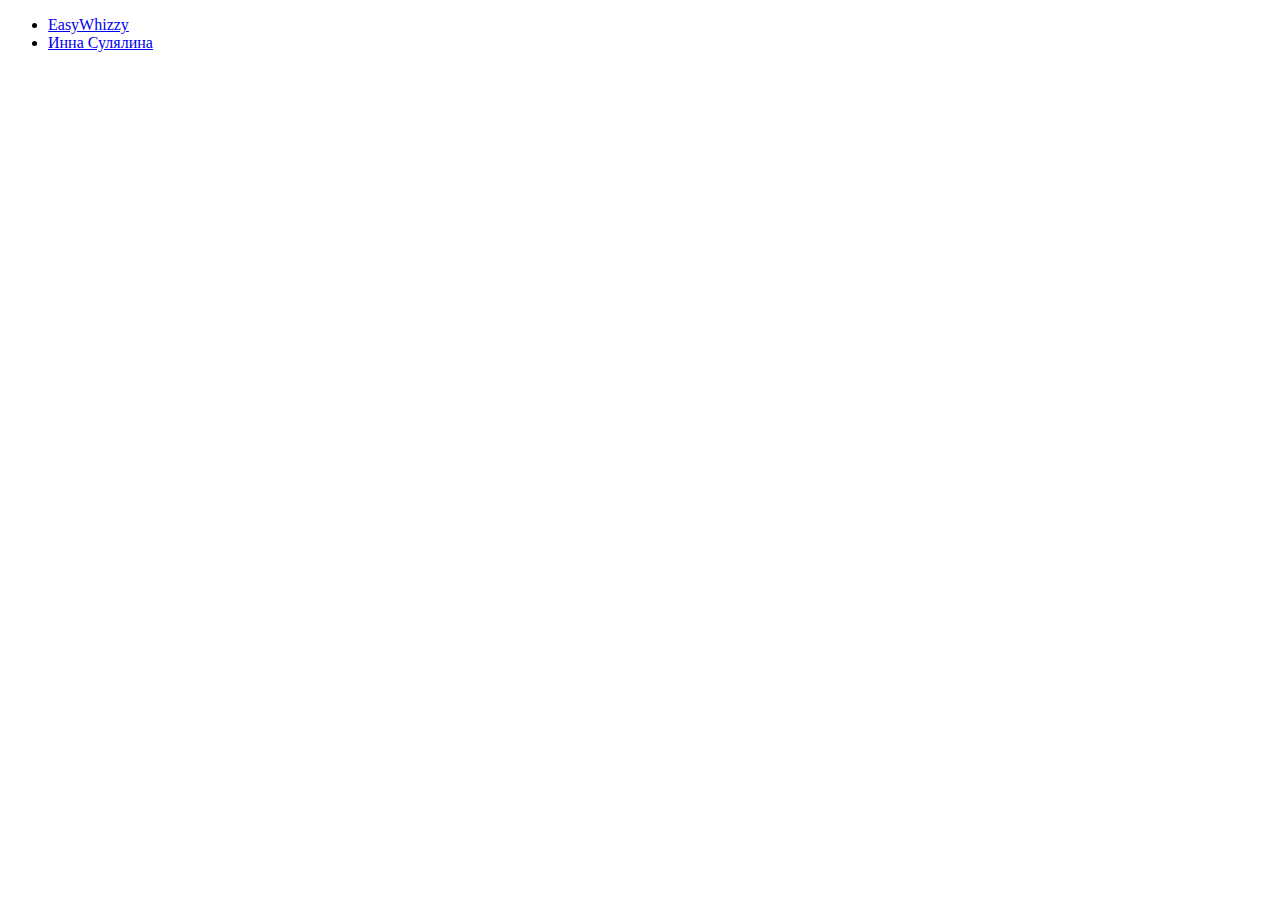
==== 2/index.html @ 41aad980 "Add files via upload" ====
<!doctype html>
<html lang="en">
<head>
    <meta charset="UTF-8">
    <meta name="viewport"
          content="width=device-width, user-scalable=no, initial-scale=1.0, maximum-scale=1.0, minimum-scale=1.0">
    <meta http-equiv="X-UA-Compatible" content="ie=edge">
    <title>Сайты на заказ</title>
</head>
<body>
<ul>
    <li><a href="1/index.html">EasyWhizzy</a></li>
    <li><a href="2/index.html">Инна Сулялина</a></li>
</ul>
</body>
</html>
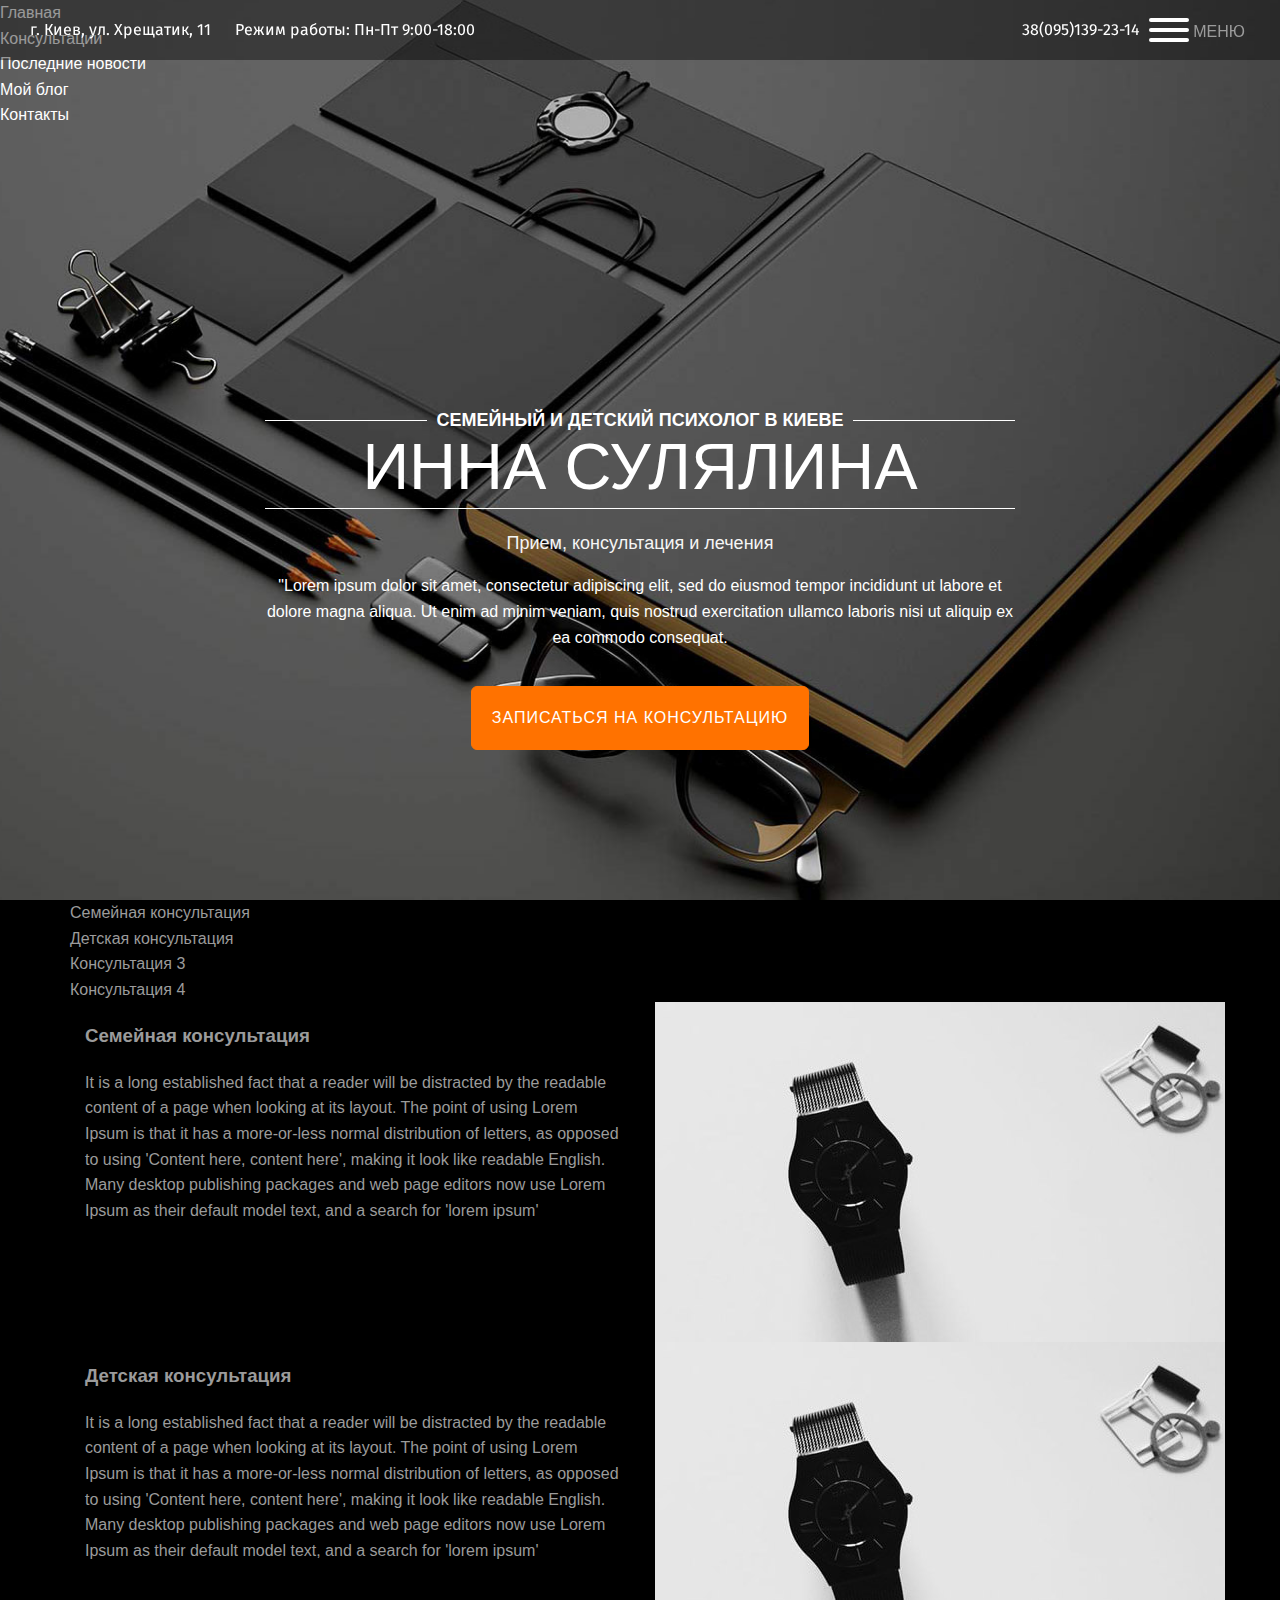
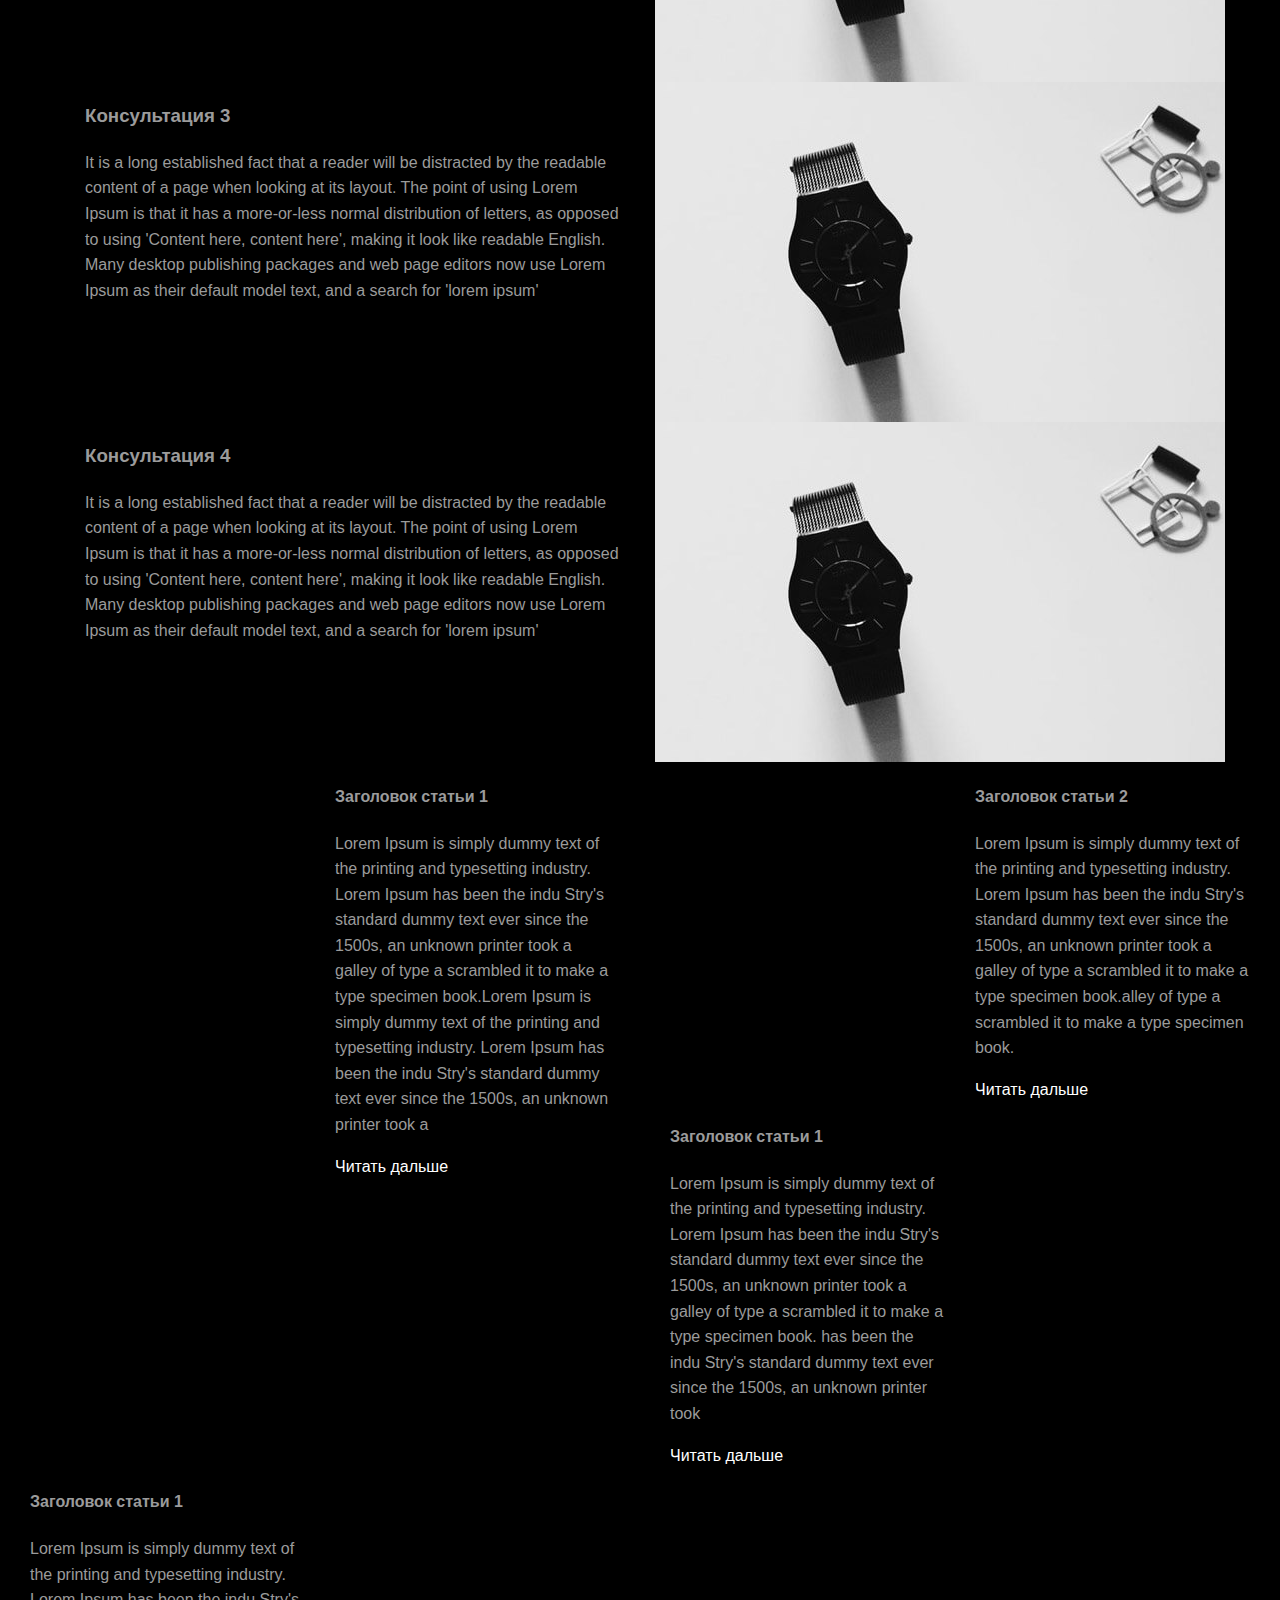
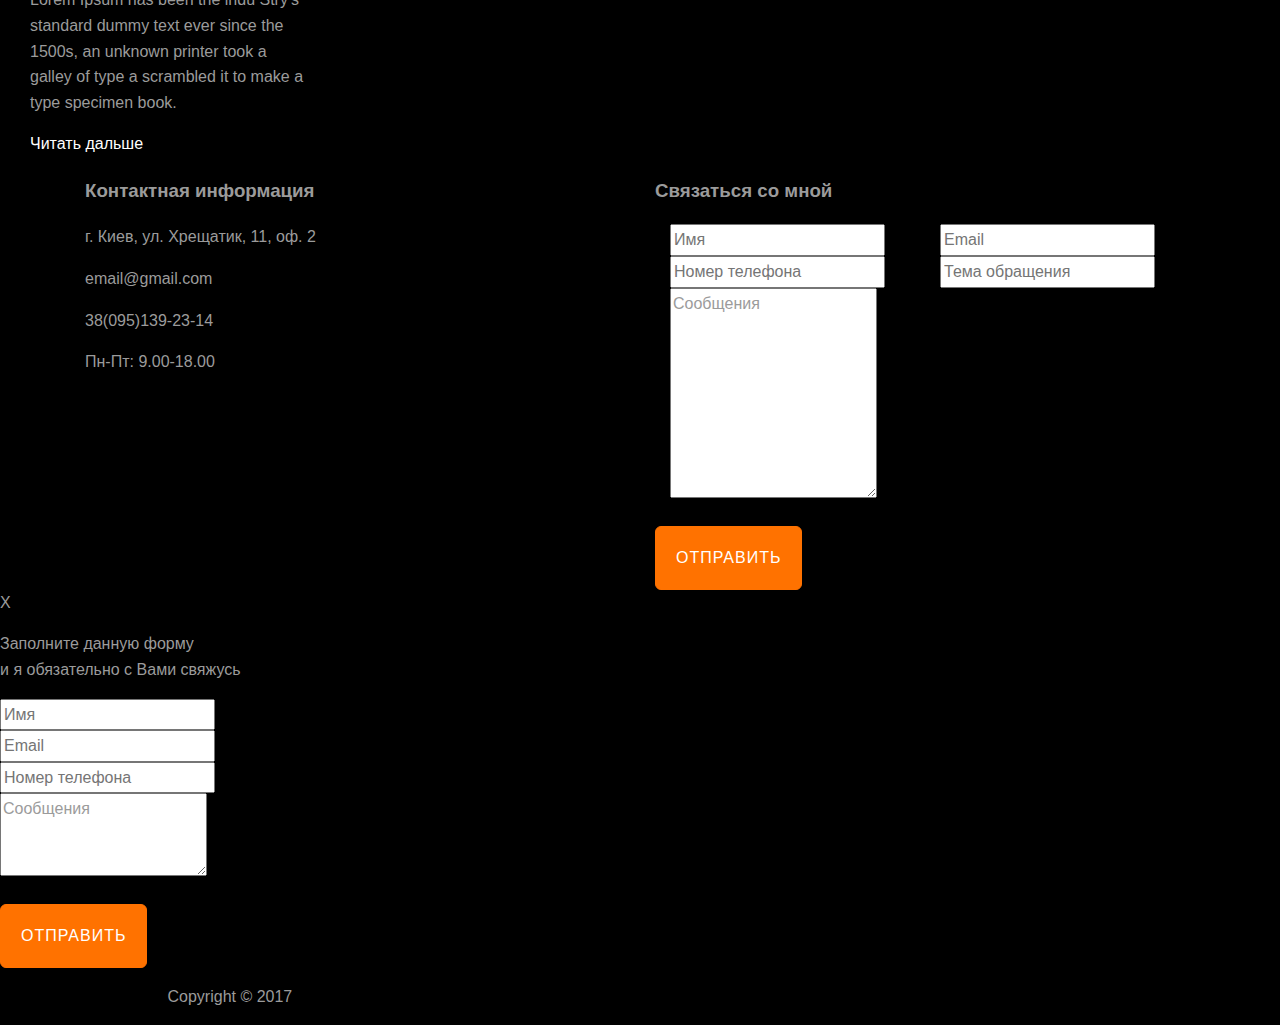
==== commit 8d3848d6: "Add files via upload" ====
--- a/2/index.html
+++ b/2/index.html
@@ -1,16 +1,354 @@
-<!doctype html>
-<html lang="en">
-<head>
-    <meta charset="UTF-8">
-    <meta name="viewport"
-          content="width=device-width, user-scalable=no, initial-scale=1.0, maximum-scale=1.0, minimum-scale=1.0">
-    <meta http-equiv="X-UA-Compatible" content="ie=edge">
-    <title>Сайты на заказ</title>
-</head>
-<body>
-<ul>
-    <li><a href="1/index.html">EasyWhizzy</a></li>
-    <li><a href="2/index.html">Инна Сулялина</a></li>
-</ul>
-</body>
+<!DOCTYPE html>
+<html class="no-js" lang="ru">
+
+<head>
+
+	<meta charset="utf-8">
+
+	<title>Заголовок</title>
+	<meta name="description" content="">
+
+	<meta http-equiv="X-UA-Compatible" content="IE=edge">
+	<meta name="viewport" content="width=device-width, initial-scale=1, maximum-scale=1">
+
+	<meta property="og:image" content="path/to/image.jpg">
+
+	<link rel="shortcut icon" href="img/favicon/favicon.ico" type="image/x-icon">
+	<link rel="apple-touch-icon" href="img/favicon/apple-touch-icon.png">
+	<link rel="apple-touch-icon" sizes="72x72" href="img/favicon/apple-touch-icon-72x72.png">
+	<link rel="apple-touch-icon" sizes="114x114" href="img/favicon/apple-touch-icon-114x114.png">
+
+	<!-- Bootstrap v3.3.4 Grid Styles -->
+	<style>html{font-family:sans-serif;-ms-text-size-adjust:100%;-webkit-text-size-adjust:100%}body{margin:0}article,aside,details,figcaption,figure,footer,header,hgroup,main,menu,nav,section,summary{display:block}audio,canvas,progress,video{display:inline-block;vertical-align:baseline}audio:not([controls]){display:none;height:0}[hidden],template{display:none}a{background-color:transparent}a:active,a:hover{outline:0}abbr[title]{border-bottom:1px dotted}b,strong{font-weight:bold}dfn{font-style:italic}h1{font-size:2em;margin:0.67em 0}mark{background:#ff0;color:#000}small{font-size:80%}sub,sup{font-size:75%;line-height:0;position:relative;vertical-align:baseline}sup{top:-0.5em}sub{bottom:-0.25em}img{border:0}svg:not(:root){overflow:hidden}figure{margin:1em 40px}hr{-moz-box-sizing:content-box;-webkit-box-sizing:content-box;box-sizing:content-box;height:0}pre{overflow:auto}code,kbd,pre,samp{font-family:monospace, monospace;font-size:1em}button,input,optgroup,select,textarea{color:inherit;font:inherit;margin:0}button{overflow:visible}button,select{text-transform:none}button,html input[type="button"],input[type="reset"],input[type="submit"]{-webkit-appearance:button;cursor:pointer}button[disabled],html input[disabled]{cursor:default}button::-moz-focus-inner,input::-moz-focus-inner{border:0;padding:0}input{line-height:normal}input[type="checkbox"],input[type="radio"]{-webkit-box-sizing:border-box;-moz-box-sizing:border-box;box-sizing:border-box;padding:0}input[type="number"]::-webkit-inner-spin-button,input[type="number"]::-webkit-outer-spin-button{height:auto}input[type="search"]{-webkit-appearance:textfield;-moz-box-sizing:content-box;-webkit-box-sizing:content-box;box-sizing:content-box}input[type="search"]::-webkit-search-cancel-button,input[type="search"]::-webkit-search-decoration{-webkit-appearance:none}fieldset{border:1px solid #c0c0c0;margin:0 2px;padding:0.35em 0.625em 0.75em}legend{border:0;padding:0}textarea{overflow:auto}optgroup{font-weight:bold}table{border-collapse:collapse;border-spacing:0}td,th{padding:0}*{-webkit-box-sizing:border-box;-moz-box-sizing:border-box;box-sizing:border-box}*:before,*:after{-webkit-box-sizing:border-box;-moz-box-sizing:border-box;box-sizing:border-box}html{font-size:10px;-webkit-tap-highlight-color:rgba(0,0,0,0)}body{font-family:"Helvetica Neue",Helvetica,Arial,sans-serif;font-size:14px;line-height:1.42857143;color:#333;background-color:#000}input,button,select,textarea{font-family:inherit;font-size:inherit;line-height:inherit}a{color:#337ab7;text-decoration:none}a:hover,a:focus{color:#23527c;text-decoration:underline}a:focus{outline:thin dotted;outline:5px auto -webkit-focus-ring-color;outline-offset:-2px}figure{margin:0}img{vertical-align:middle}.img-responsive{display:block;max-width:100%;height:auto}.img-rounded{border-radius:6px}.img-thumbnail{padding:4px;line-height:1.42857143;background-color:#fff;border:1px solid #ddd;border-radius:4px;-webkit-transition:all .2s ease-in-out;-o-transition:all .2s ease-in-out;transition:all .2s ease-in-out;display:inline-block;max-width:100%;height:auto}.img-circle{border-radius:50%}hr{margin-top:20px;margin-bottom:20px;border:0;border-top:1px solid #eee}.sr-only{position:absolute;width:1px;height:1px;margin:-1px;padding:0;overflow:hidden;clip:rect(0, 0, 0, 0);border:0}.sr-only-focusable:active,.sr-only-focusable:focus{position:static;width:auto;height:auto;margin:0;overflow:visible;clip:auto}[role="button"]{cursor:pointer}.container{margin-right:auto;margin-left:auto;padding-left:15px;padding-right:15px}@media (min-width:768px){.container{width:750px}}@media (min-width:992px){.container{width:970px}}@media (min-width:1200px){.container{width:1170px}}.container-fluid{margin-right:auto;margin-left:auto;padding-left:15px;padding-right:15px}.row{margin-left:-15px;margin-right:-15px}.col-xs-1, .col-sm-1, .col-md-1, .col-lg-1, .col-xs-2, .col-sm-2, .col-md-2, .col-lg-2, .col-xs-3, .col-sm-3, .col-md-3, .col-lg-3, .col-xs-4, .col-sm-4, .col-md-4, .col-lg-4, .col-xs-5, .col-sm-5, .col-md-5, .col-lg-5, .col-xs-6, .col-sm-6, .col-md-6, .col-lg-6, .col-xs-7, .col-sm-7, .col-md-7, .col-lg-7, .col-xs-8, .col-sm-8, .col-md-8, .col-lg-8, .col-xs-9, .col-sm-9, .col-md-9, .col-lg-9, .col-xs-10, .col-sm-10, .col-md-10, .col-lg-10, .col-xs-11, .col-sm-11, .col-md-11, .col-lg-11, .col-xs-12, .col-sm-12, .col-md-12, .col-lg-12{position:relative;min-height:1px;padding-left:15px;padding-right:15px}.col-xs-1, .col-xs-2, .col-xs-3, .col-xs-4, .col-xs-5, .col-xs-6, .col-xs-7, .col-xs-8, .col-xs-9, .col-xs-10, .col-xs-11, .col-xs-12{float:left}.col-xs-12{width:100%}.col-xs-11{width:91.66666667%}.col-xs-10{width:83.33333333%}.col-xs-9{width:75%}.col-xs-8{width:66.66666667%}.col-xs-7{width:58.33333333%}.col-xs-6{width:50%}.col-xs-5{width:41.66666667%}.col-xs-4{width:33.33333333%}.col-xs-3{width:25%}.col-xs-2{width:16.66666667%}.col-xs-1{width:8.33333333%}.col-xs-pull-12{right:100%}.col-xs-pull-11{right:91.66666667%}.col-xs-pull-10{right:83.33333333%}.col-xs-pull-9{right:75%}.col-xs-pull-8{right:66.66666667%}.col-xs-pull-7{right:58.33333333%}.col-xs-pull-6{right:50%}.col-xs-pull-5{right:41.66666667%}.col-xs-pull-4{right:33.33333333%}.col-xs-pull-3{right:25%}.col-xs-pull-2{right:16.66666667%}.col-xs-pull-1{right:8.33333333%}.col-xs-pull-0{right:auto}.col-xs-push-12{left:100%}.col-xs-push-11{left:91.66666667%}.col-xs-push-10{left:83.33333333%}.col-xs-push-9{left:75%}.col-xs-push-8{left:66.66666667%}.col-xs-push-7{left:58.33333333%}.col-xs-push-6{left:50%}.col-xs-push-5{left:41.66666667%}.col-xs-push-4{left:33.33333333%}.col-xs-push-3{left:25%}.col-xs-push-2{left:16.66666667%}.col-xs-push-1{left:8.33333333%}.col-xs-push-0{left:auto}.col-xs-offset-12{margin-left:100%}.col-xs-offset-11{margin-left:91.66666667%}.col-xs-offset-10{margin-left:83.33333333%}.col-xs-offset-9{margin-left:75%}.col-xs-offset-8{margin-left:66.66666667%}.col-xs-offset-7{margin-left:58.33333333%}.col-xs-offset-6{margin-left:50%}.col-xs-offset-5{margin-left:41.66666667%}.col-xs-offset-4{margin-left:33.33333333%}.col-xs-offset-3{margin-left:25%}.col-xs-offset-2{margin-left:16.66666667%}.col-xs-offset-1{margin-left:8.33333333%}.col-xs-offset-0{margin-left:0}@media (min-width:768px){.col-sm-1, .col-sm-2, .col-sm-3, .col-sm-4, .col-sm-5, .col-sm-6, .col-sm-7, .col-sm-8, .col-sm-9, .col-sm-10, .col-sm-11, .col-sm-12{float:left}.col-sm-12{width:100%}.col-sm-11{width:91.66666667%}.col-sm-10{width:83.33333333%}.col-sm-9{width:75%}.col-sm-8{width:66.66666667%}.col-sm-7{width:58.33333333%}.col-sm-6{width:50%}.col-sm-5{width:41.66666667%}.col-sm-4{width:33.33333333%}.col-sm-3{width:25%}.col-sm-2{width:16.66666667%}.col-sm-1{width:8.33333333%}.col-sm-pull-12{right:100%}.col-sm-pull-11{right:91.66666667%}.col-sm-pull-10{right:83.33333333%}.col-sm-pull-9{right:75%}.col-sm-pull-8{right:66.66666667%}.col-sm-pull-7{right:58.33333333%}.col-sm-pull-6{right:50%}.col-sm-pull-5{right:41.66666667%}.col-sm-pull-4{right:33.33333333%}.col-sm-pull-3{right:25%}.col-sm-pull-2{right:16.66666667%}.col-sm-pull-1{right:8.33333333%}.col-sm-pull-0{right:auto}.col-sm-push-12{left:100%}.col-sm-push-11{left:91.66666667%}.col-sm-push-10{left:83.33333333%}.col-sm-push-9{left:75%}.col-sm-push-8{left:66.66666667%}.col-sm-push-7{left:58.33333333%}.col-sm-push-6{left:50%}.col-sm-push-5{left:41.66666667%}.col-sm-push-4{left:33.33333333%}.col-sm-push-3{left:25%}.col-sm-push-2{left:16.66666667%}.col-sm-push-1{left:8.33333333%}.col-sm-push-0{left:auto}.col-sm-offset-12{margin-left:100%}.col-sm-offset-11{margin-left:91.66666667%}.col-sm-offset-10{margin-left:83.33333333%}.col-sm-offset-9{margin-left:75%}.col-sm-offset-8{margin-left:66.66666667%}.col-sm-offset-7{margin-left:58.33333333%}.col-sm-offset-6{margin-left:50%}.col-sm-offset-5{margin-left:41.66666667%}.col-sm-offset-4{margin-left:33.33333333%}.col-sm-offset-3{margin-left:25%}.col-sm-offset-2{margin-left:16.66666667%}.col-sm-offset-1{margin-left:8.33333333%}.col-sm-offset-0{margin-left:0}}@media (min-width:992px){.col-md-1, .col-md-2, .col-md-3, .col-md-4, .col-md-5, .col-md-6, .col-md-7, .col-md-8, .col-md-9, .col-md-10, .col-md-11, .col-md-12{float:left}.col-md-12{width:100%}.col-md-11{width:91.66666667%}.col-md-10{width:83.33333333%}.col-md-9{width:75%}.col-md-8{width:66.66666667%}.col-md-7{width:58.33333333%}.col-md-6{width:50%}.col-md-5{width:41.66666667%}.col-md-4{width:33.33333333%}.col-md-3{width:25%}.col-md-2{width:16.66666667%}.col-md-1{width:8.33333333%}.col-md-pull-12{right:100%}.col-md-pull-11{right:91.66666667%}.col-md-pull-10{right:83.33333333%}.col-md-pull-9{right:75%}.col-md-pull-8{right:66.66666667%}.col-md-pull-7{right:58.33333333%}.col-md-pull-6{right:50%}.col-md-pull-5{right:41.66666667%}.col-md-pull-4{right:33.33333333%}.col-md-pull-3{right:25%}.col-md-pull-2{right:16.66666667%}.col-md-pull-1{right:8.33333333%}.col-md-pull-0{right:auto}.col-md-push-12{left:100%}.col-md-push-11{left:91.66666667%}.col-md-push-10{left:83.33333333%}.col-md-push-9{left:75%}.col-md-push-8{left:66.66666667%}.col-md-push-7{left:58.33333333%}.col-md-push-6{left:50%}.col-md-push-5{left:41.66666667%}.col-md-push-4{left:33.33333333%}.col-md-push-3{left:25%}.col-md-push-2{left:16.66666667%}.col-md-push-1{left:8.33333333%}.col-md-push-0{left:auto}.col-md-offset-12{margin-left:100%}.col-md-offset-11{margin-left:91.66666667%}.col-md-offset-10{margin-left:83.33333333%}.col-md-offset-9{margin-left:75%}.col-md-offset-8{margin-left:66.66666667%}.col-md-offset-7{margin-left:58.33333333%}.col-md-offset-6{margin-left:50%}.col-md-offset-5{margin-left:41.66666667%}.col-md-offset-4{margin-left:33.33333333%}.col-md-offset-3{margin-left:25%}.col-md-offset-2{margin-left:16.66666667%}.col-md-offset-1{margin-left:8.33333333%}.col-md-offset-0{margin-left:0}}@media (min-width:1200px){.col-lg-1, .col-lg-2, .col-lg-3, .col-lg-4, .col-lg-5, .col-lg-6, .col-lg-7, .col-lg-8, .col-lg-9, .col-lg-10, .col-lg-11, .col-lg-12{float:left}.col-lg-12{width:100%}.col-lg-11{width:91.66666667%}.col-lg-10{width:83.33333333%}.col-lg-9{width:75%}.col-lg-8{width:66.66666667%}.col-lg-7{width:58.33333333%}.col-lg-6{width:50%}.col-lg-5{width:41.66666667%}.col-lg-4{width:33.33333333%}.col-lg-3{width:25%}.col-lg-2{width:16.66666667%}.col-lg-1{width:8.33333333%}.col-lg-pull-12{right:100%}.col-lg-pull-11{right:91.66666667%}.col-lg-pull-10{right:83.33333333%}.col-lg-pull-9{right:75%}.col-lg-pull-8{right:66.66666667%}.col-lg-pull-7{right:58.33333333%}.col-lg-pull-6{right:50%}.col-lg-pull-5{right:41.66666667%}.col-lg-pull-4{right:33.33333333%}.col-lg-pull-3{right:25%}.col-lg-pull-2{right:16.66666667%}.col-lg-pull-1{right:8.33333333%}.col-lg-pull-0{right:auto}.col-lg-push-12{left:100%}.col-lg-push-11{left:91.66666667%}.col-lg-push-10{left:83.33333333%}.col-lg-push-9{left:75%}.col-lg-push-8{left:66.66666667%}.col-lg-push-7{left:58.33333333%}.col-lg-push-6{left:50%}.col-lg-push-5{left:41.66666667%}.col-lg-push-4{left:33.33333333%}.col-lg-push-3{left:25%}.col-lg-push-2{left:16.66666667%}.col-lg-push-1{left:8.33333333%}.col-lg-push-0{left:auto}.col-lg-offset-12{margin-left:100%}.col-lg-offset-11{margin-left:91.66666667%}.col-lg-offset-10{margin-left:83.33333333%}.col-lg-offset-9{margin-left:75%}.col-lg-offset-8{margin-left:66.66666667%}.col-lg-offset-7{margin-left:58.33333333%}.col-lg-offset-6{margin-left:50%}.col-lg-offset-5{margin-left:41.66666667%}.col-lg-offset-4{margin-left:33.33333333%}.col-lg-offset-3{margin-left:25%}.col-lg-offset-2{margin-left:16.66666667%}.col-lg-offset-1{margin-left:8.33333333%}.col-lg-offset-0{margin-left:0}}.clearfix:before,.clearfix:after,.container:before,.container:after,.container-fluid:before,.container-fluid:after,.row:before,.row:after{content:" ";display:table}.clearfix:after,.container:after,.container-fluid:after,.row:after{clear:both}.center-block{display:block;margin-left:auto;margin-right:auto}.pull-right{float:right !important}.pull-left{float:left !important}.hide{display:none !important}.show{display:block !important}.invisible{visibility:hidden}.text-hide{font:0/0 a;color:transparent;text-shadow:none;background-color:transparent;border:0}.hidden{display:none !important}.affix{position:fixed}@-ms-viewport{width:device-width}.visible-xs,.visible-sm,.visible-md,.visible-lg{display:none !important}.visible-xs-block,.visible-xs-inline,.visible-xs-inline-block,.visible-sm-block,.visible-sm-inline,.visible-sm-inline-block,.visible-md-block,.visible-md-inline,.visible-md-inline-block,.visible-lg-block,.visible-lg-inline,.visible-lg-inline-block{display:none !important}@media (max-width:767px){.visible-xs{display:block !important}table.visible-xs{display:table}tr.visible-xs{display:table-row !important}th.visible-xs,td.visible-xs{display:table-cell !important}}@media (max-width:767px){.visible-xs-block{display:block !important}}@media (max-width:767px){.visible-xs-inline{display:inline !important}}@media (max-width:767px){.visible-xs-inline-block{display:inline-block !important}}@media (min-width:768px) and (max-width:991px){.visible-sm{display:block !important}table.visible-sm{display:table}tr.visible-sm{display:table-row !important}th.visible-sm,td.visible-sm{display:table-cell !important}}@media (min-width:768px) and (max-width:991px){.visible-sm-block{display:block !important}}@media (min-width:768px) and (max-width:991px){.visible-sm-inline{display:inline !important}}@media (min-width:768px) and (max-width:991px){.visible-sm-inline-block{display:inline-block !important}}@media (min-width:992px) and (max-width:1199px){.visible-md{display:block !important}table.visible-md{display:table}tr.visible-md{display:table-row !important}th.visible-md,td.visible-md{display:table-cell !important}}@media (min-width:992px) and (max-width:1199px){.visible-md-block{display:block !important}}@media (min-width:992px) and (max-width:1199px){.visible-md-inline{display:inline !important}}@media (min-width:992px) and (max-width:1199px){.visible-md-inline-block{display:inline-block !important}}@media (min-width:1200px){.visible-lg{display:block !important}table.visible-lg{display:table}tr.visible-lg{display:table-row !important}th.visible-lg,td.visible-lg{display:table-cell !important}}@media (min-width:1200px){.visible-lg-block{display:block !important}}@media (min-width:1200px){.visible-lg-inline{display:inline !important}}@media (min-width:1200px){.visible-lg-inline-block{display:inline-block !important}}@media (max-width:767px){.hidden-xs{display:none !important}}@media (min-width:768px) and (max-width:991px){.hidden-sm{display:none !important}}@media (min-width:992px) and (max-width:1199px){.hidden-md{display:none !important}}@media (min-width:1200px){.hidden-lg{display:none !important}}.visible-print{display:none !important}@media print{.visible-print{display:block !important}table.visible-print{display:table}tr.visible-print{display:table-row !important}th.visible-print,td.visible-print{display:table-cell !important}}.visible-print-block{display:none !important}@media print{.visible-print-block{display:block !important}}.visible-print-inline{display:none !important}@media print{.visible-print-inline{display:inline !important}}.visible-print-inline-block{display:none !important}@media print{.visible-print-inline-block{display:inline-block !important}}@media print{.hidden-print{display:none !important}}</style>
+	
+	<!-- Header CSS (First Sections of Website: paste after release from header.min.css here) -->
+	<style>@font-face {
+		font-family: "FiraSansRegular";
+		src: url("fonts/FiraSansRegular/FiraSansRegular.eot");
+		src: url("fonts/FiraSansRegular/FiraSansRegular.eot?#iefix")format("embedded-opentype"),
+		url("fonts/FiraSansRegular/FiraSansRegular.woff") format("woff"),
+		url("fonts/FiraSansRegular/FiraSansRegular.ttf") format("truetype");
+		font-style: normal;
+		font-weight: normal;
+	}@charset "UTF-8";/*!
+ * Hamburgers
+ * @description Tasty CSS-animated hamburgers
+ * @author Jonathan Suh @jonsuh
+ * @site https://jonsuh.com/hamburgers
+ * @link https://github.com/jonsuh/hamburgers
+ */.button,.main-text .welcome-text .name{text-align:center;text-transform:uppercase}.hamburger{font:inherit;display:inline-block;overflow:visible;margin:0;padding:15px;cursor:pointer;-webkit-transition-timing-function:linear;transition-timing-function:linear;-webkit-transition-duration:.15s;transition-duration:.15s;-webkit-transition-property:opacity,-webkit-filter,opacity,filter;transition-property:opacity,filter;text-transform:none;color:inherit;border:0;background-color:transparent}.hamburger--emphatic,.hamburger--emphatic-r{overflow:hidden}.hamburger:hover{opacity:.7}.hamburger-box{position:relative;display:inline-block;width:40px;height:24px}.hamburger-inner{top:50%;display:block;margin-top:-2px}.hamburger-inner,.hamburger-inner:after,.hamburger-inner:before{position:absolute;width:40px;height:4px;-webkit-transition-timing-function:ease;transition-timing-function:ease;-webkit-transition-duration:.15s;transition-duration:.15s;-webkit-transition-property:-webkit-transform;transition-property:transform;-webkit-border-radius:4px;border-radius:4px}body,header,section{position:relative}.hamburger-inner:after,.hamburger-inner:before{display:block;content:""}.hamburger-inner:before{top:-10px}.hamburger-inner:after{bottom:-10px}.hamburger--3dx .hamburger-box{-webkit-perspective:80px;perspective:80px}.hamburger--3dx .hamburger-inner{-webkit-transition:-webkit-transform .15s cubic-bezier(.645,.045,.355,1),background-color 0s cubic-bezier(.645,.045,.355,1) .1s;transition:transform .15s cubic-bezier(.645,.045,.355,1),background-color 0s cubic-bezier(.645,.045,.355,1) .1s}.hamburger--3dx .hamburger-inner:after,.hamburger--3dx .hamburger-inner:before{-webkit-transition:-webkit-transform 0s cubic-bezier(.645,.045,.355,1) .1s;transition:transform 0s cubic-bezier(.645,.045,.355,1) .1s}.hamburger--3dx.is-active .hamburger-inner{-webkit-transform:rotateY(180deg);transform:rotateY(180deg);background-color:transparent}.hamburger--3dx.is-active .hamburger-inner:before{-webkit-transform:translate3d(0,10px,0) rotate(45deg);transform:translate3d(0,10px,0) rotate(45deg)}.hamburger--3dx.is-active .hamburger-inner:after{-webkit-transform:translate3d(0,-10px,0) rotate(-45deg);transform:translate3d(0,-10px,0) rotate(-45deg)}.hamburger--3dx-r .hamburger-box{-webkit-perspective:80px;perspective:80px}.hamburger--3dx-r .hamburger-inner{-webkit-transition:-webkit-transform .15s cubic-bezier(.645,.045,.355,1),background-color 0s cubic-bezier(.645,.045,.355,1) .1s;transition:transform .15s cubic-bezier(.645,.045,.355,1),background-color 0s cubic-bezier(.645,.045,.355,1) .1s}.hamburger--3dx-r .hamburger-inner:after,.hamburger--3dx-r .hamburger-inner:before{-webkit-transition:-webkit-transform 0s cubic-bezier(.645,.045,.355,1) .1s;transition:transform 0s cubic-bezier(.645,.045,.355,1) .1s}.hamburger--3dx-r.is-active .hamburger-inner{-webkit-transform:rotateY(-180deg);transform:rotateY(-180deg);background-color:transparent}.hamburger--3dx-r.is-active .hamburger-inner:before{-webkit-transform:translate3d(0,10px,0) rotate(45deg);transform:translate3d(0,10px,0) rotate(45deg)}.hamburger--3dx-r.is-active .hamburger-inner:after{-webkit-transform:translate3d(0,-10px,0) rotate(-45deg);transform:translate3d(0,-10px,0) rotate(-45deg)}.hamburger--3dy .hamburger-box{-webkit-perspective:80px;perspective:80px}.hamburger--3dy .hamburger-inner{-webkit-transition:-webkit-transform .15s cubic-bezier(.645,.045,.355,1),background-color 0s cubic-bezier(.645,.045,.355,1) .1s;transition:transform .15s cubic-bezier(.645,.045,.355,1),background-color 0s cubic-bezier(.645,.045,.355,1) .1s}.hamburger--3dy .hamburger-inner:after,.hamburger--3dy .hamburger-inner:before{-webkit-transition:-webkit-transform 0s cubic-bezier(.645,.045,.355,1) .1s;transition:transform 0s cubic-bezier(.645,.045,.355,1) .1s}.hamburger--3dy.is-active .hamburger-inner{-webkit-transform:rotateX(-180deg);transform:rotateX(-180deg);background-color:transparent}.hamburger--3dy.is-active .hamburger-inner:before{-webkit-transform:translate3d(0,10px,0) rotate(45deg);transform:translate3d(0,10px,0) rotate(45deg)}.hamburger--3dy.is-active .hamburger-inner:after{-webkit-transform:translate3d(0,-10px,0) rotate(-45deg);transform:translate3d(0,-10px,0) rotate(-45deg)}.hamburger--3dy-r .hamburger-box{-webkit-perspective:80px;perspective:80px}.hamburger--3dy-r .hamburger-inner{-webkit-transition:-webkit-transform .15s cubic-bezier(.645,.045,.355,1),background-color 0s cubic-bezier(.645,.045,.355,1) .1s;transition:transform .15s cubic-bezier(.645,.045,.355,1),background-color 0s cubic-bezier(.645,.045,.355,1) .1s}.hamburger--3dy-r .hamburger-inner:after,.hamburger--3dy-r .hamburger-inner:before{-webkit-transition:-webkit-transform 0s cubic-bezier(.645,.045,.355,1) .1s;transition:transform 0s cubic-bezier(.645,.045,.355,1) .1s}.hamburger--3dy-r.is-active .hamburger-inner{-webkit-transform:rotateX(180deg);transform:rotateX(180deg);background-color:transparent}.hamburger--3dy-r.is-active .hamburger-inner:before{-webkit-transform:translate3d(0,10px,0) rotate(45deg);transform:translate3d(0,10px,0) rotate(45deg)}.hamburger--3dy-r.is-active .hamburger-inner:after{-webkit-transform:translate3d(0,-10px,0) rotate(-45deg);transform:translate3d(0,-10px,0) rotate(-45deg)}.hamburger--arrow.is-active .hamburger-inner:before{-webkit-transform:translate3d(-8px,0,0) rotate(-45deg) scaleX(.7);transform:translate3d(-8px,0,0) rotate(-45deg) scaleX(.7)}.hamburger--arrow.is-active .hamburger-inner:after{-webkit-transform:translate3d(-8px,0,0) rotate(45deg) scaleX(.7);transform:translate3d(-8px,0,0) rotate(45deg) scaleX(.7)}.hamburger--arrow-r.is-active .hamburger-inner:before{-webkit-transform:translate3d(8px,0,0) rotate(45deg) scaleX(.7);transform:translate3d(8px,0,0) rotate(45deg) scaleX(.7)}.hamburger--arrow-r.is-active .hamburger-inner:after{-webkit-transform:translate3d(8px,0,0) rotate(-45deg) scaleX(.7);transform:translate3d(8px,0,0) rotate(-45deg) scaleX(.7)}.hamburger--arrowalt .hamburger-inner:before{-webkit-transition:top .1s ease .1s,-webkit-transform .1s cubic-bezier(.165,.84,.44,1);transition:top .1s ease .1s,transform .1s cubic-bezier(.165,.84,.44,1)}.hamburger--arrowalt .hamburger-inner:after{-webkit-transition:bottom .1s ease .1s,-webkit-transform .1s cubic-bezier(.165,.84,.44,1);transition:bottom .1s ease .1s,transform .1s cubic-bezier(.165,.84,.44,1)}.hamburger--arrowalt.is-active .hamburger-inner:before{top:0;-webkit-transition:top .1s ease,-webkit-transform .1s cubic-bezier(.895,.03,.685,.22) .1s;transition:top .1s ease,transform .1s cubic-bezier(.895,.03,.685,.22) .1s;-webkit-transform:translate3d(-8px,-10px,0) rotate(-45deg) scaleX(.7);transform:translate3d(-8px,-10px,0) rotate(-45deg) scaleX(.7)}.hamburger--arrowalt.is-active .hamburger-inner:after{bottom:0;-webkit-transition:bottom .1s ease,-webkit-transform .1s cubic-bezier(.895,.03,.685,.22) .1s;transition:bottom .1s ease,transform .1s cubic-bezier(.895,.03,.685,.22) .1s;-webkit-transform:translate3d(-8px,10px,0) rotate(45deg) scaleX(.7);transform:translate3d(-8px,10px,0) rotate(45deg) scaleX(.7)}.hamburger--arrowalt-r .hamburger-inner:before{-webkit-transition:top .1s ease .1s,-webkit-transform .1s cubic-bezier(.165,.84,.44,1);transition:top .1s ease .1s,transform .1s cubic-bezier(.165,.84,.44,1)}.hamburger--arrowalt-r .hamburger-inner:after{-webkit-transition:bottom .1s ease .1s,-webkit-transform .1s cubic-bezier(.165,.84,.44,1);transition:bottom .1s ease .1s,transform .1s cubic-bezier(.165,.84,.44,1)}.hamburger--arrowalt-r.is-active .hamburger-inner:before{top:0;-webkit-transition:top .1s ease,-webkit-transform .1s cubic-bezier(.895,.03,.685,.22) .1s;transition:top .1s ease,transform .1s cubic-bezier(.895,.03,.685,.22) .1s;-webkit-transform:translate3d(8px,-10px,0) rotate(45deg) scaleX(.7);transform:translate3d(8px,-10px,0) rotate(45deg) scaleX(.7)}.hamburger--arrowalt-r.is-active .hamburger-inner:after{bottom:0;-webkit-transition:bottom .1s ease,-webkit-transform .1s cubic-bezier(.895,.03,.685,.22) .1s;transition:bottom .1s ease,transform .1s cubic-bezier(.895,.03,.685,.22) .1s;-webkit-transform:translate3d(8px,10px,0) rotate(-45deg) scaleX(.7);transform:translate3d(8px,10px,0) rotate(-45deg) scaleX(.7)}.hamburger--boring .hamburger-inner,.hamburger--boring .hamburger-inner:after,.hamburger--boring .hamburger-inner:before{-webkit-transition-property:none;transition-property:none}.hamburger--boring.is-active .hamburger-inner{-webkit-transform:rotate(45deg);-ms-transform:rotate(45deg);transform:rotate(45deg)}.hamburger--boring.is-active .hamburger-inner:before{top:0;opacity:0}.hamburger--boring.is-active .hamburger-inner:after{bottom:0;-webkit-transform:rotate(-90deg);-ms-transform:rotate(-90deg);transform:rotate(-90deg)}.hamburger--collapse .hamburger-inner{top:auto;bottom:0;-webkit-transition-delay:.13s;transition-delay:.13s;-webkit-transition-timing-function:cubic-bezier(.55,.055,.675,.19);transition-timing-function:cubic-bezier(.55,.055,.675,.19);-webkit-transition-duration:.13s;transition-duration:.13s}.hamburger--collapse .hamburger-inner:after{top:-20px;-webkit-transition:top .2s cubic-bezier(.33333,.66667,.66667,1) .2s,opacity .1s linear;transition:top .2s cubic-bezier(.33333,.66667,.66667,1) .2s,opacity .1s linear}.hamburger--collapse .hamburger-inner:before{-webkit-transition:top .12s cubic-bezier(.33333,.66667,.66667,1) .2s,-webkit-transform .13s cubic-bezier(.55,.055,.675,.19);transition:top .12s cubic-bezier(.33333,.66667,.66667,1) .2s,transform .13s cubic-bezier(.55,.055,.675,.19)}.hamburger--collapse.is-active .hamburger-inner{-webkit-transition-delay:.22s;transition-delay:.22s;-webkit-transition-timing-function:cubic-bezier(.215,.61,.355,1);transition-timing-function:cubic-bezier(.215,.61,.355,1);-webkit-transform:translate3d(0,-10px,0) rotate(-45deg);transform:translate3d(0,-10px,0) rotate(-45deg)}.hamburger--collapse.is-active .hamburger-inner:after{top:0;-webkit-transition:top .2s cubic-bezier(.33333,0,.66667,.33333),opacity .1s linear .22s;transition:top .2s cubic-bezier(.33333,0,.66667,.33333),opacity .1s linear .22s;opacity:0}.hamburger--collapse.is-active .hamburger-inner:before{top:0;-webkit-transition:top .1s cubic-bezier(.33333,0,.66667,.33333) .16s,-webkit-transform .13s cubic-bezier(.215,.61,.355,1) .25s;transition:top .1s cubic-bezier(.33333,0,.66667,.33333) .16s,transform .13s cubic-bezier(.215,.61,.355,1) .25s;-webkit-transform:rotate(-90deg);-ms-transform:rotate(-90deg);transform:rotate(-90deg)}.hamburger--collapse-r .hamburger-inner{top:auto;bottom:0;-webkit-transition-delay:.13s;transition-delay:.13s;-webkit-transition-timing-function:cubic-bezier(.55,.055,.675,.19);transition-timing-function:cubic-bezier(.55,.055,.675,.19);-webkit-transition-duration:.13s;transition-duration:.13s}.hamburger--collapse-r .hamburger-inner:after{top:-20px;-webkit-transition:top .2s cubic-bezier(.33333,.66667,.66667,1) .2s,opacity .1s linear;transition:top .2s cubic-bezier(.33333,.66667,.66667,1) .2s,opacity .1s linear}.hamburger--collapse-r .hamburger-inner:before{-webkit-transition:top .12s cubic-bezier(.33333,.66667,.66667,1) .2s,-webkit-transform .13s cubic-bezier(.55,.055,.675,.19);transition:top .12s cubic-bezier(.33333,.66667,.66667,1) .2s,transform .13s cubic-bezier(.55,.055,.675,.19)}.hamburger--collapse-r.is-active .hamburger-inner{-webkit-transition-delay:.22s;transition-delay:.22s;-webkit-transition-timing-function:cubic-bezier(.215,.61,.355,1);transition-timing-function:cubic-bezier(.215,.61,.355,1);-webkit-transform:translate3d(0,-10px,0) rotate(45deg);transform:translate3d(0,-10px,0) rotate(45deg)}.hamburger--collapse-r.is-active .hamburger-inner:after{top:0;-webkit-transition:top .2s cubic-bezier(.33333,0,.66667,.33333),opacity .1s linear .22s;transition:top .2s cubic-bezier(.33333,0,.66667,.33333),opacity .1s linear .22s;opacity:0}.hamburger--collapse-r.is-active .hamburger-inner:before{top:0;-webkit-transition:top .1s cubic-bezier(.33333,0,.66667,.33333) .16s,-webkit-transform .13s cubic-bezier(.215,.61,.355,1) .25s;transition:top .1s cubic-bezier(.33333,0,.66667,.33333) .16s,transform .13s cubic-bezier(.215,.61,.355,1) .25s;-webkit-transform:rotate(90deg);-ms-transform:rotate(90deg);transform:rotate(90deg)}.hamburger--elastic .hamburger-inner{top:2px;-webkit-transition-timing-function:cubic-bezier(.68,-.55,.265,1.55);transition-timing-function:cubic-bezier(.68,-.55,.265,1.55);-webkit-transition-duration:.275s;transition-duration:.275s}.hamburger--elastic .hamburger-inner:before{top:10px;-webkit-transition:opacity .125s ease .275s;transition:opacity .125s ease .275s}.hamburger--elastic .hamburger-inner:after{top:20px;-webkit-transition:-webkit-transform 275ms cubic-bezier(.68,-.55,.265,1.55);transition:transform 275ms cubic-bezier(.68,-.55,.265,1.55)}.hamburger--elastic.is-active .hamburger-inner{-webkit-transition-delay:75ms;transition-delay:75ms;-webkit-transform:translate3d(0,10px,0) rotate(135deg);transform:translate3d(0,10px,0) rotate(135deg)}.hamburger--elastic.is-active .hamburger-inner:before{-webkit-transition-delay:0s;transition-delay:0s;opacity:0}.hamburger--elastic.is-active .hamburger-inner:after{-webkit-transition-delay:75ms;transition-delay:75ms;-webkit-transform:translate3d(0,-20px,0) rotate(-270deg);transform:translate3d(0,-20px,0) rotate(-270deg)}.hamburger--elastic-r .hamburger-inner{top:2px;-webkit-transition-timing-function:cubic-bezier(.68,-.55,.265,1.55);transition-timing-function:cubic-bezier(.68,-.55,.265,1.55);-webkit-transition-duration:.275s;transition-duration:.275s}.hamburger--elastic-r .hamburger-inner:before{top:10px;-webkit-transition:opacity .125s ease .275s;transition:opacity .125s ease .275s}.hamburger--elastic-r .hamburger-inner:after{top:20px;-webkit-transition:-webkit-transform 275ms cubic-bezier(.68,-.55,.265,1.55);transition:transform 275ms cubic-bezier(.68,-.55,.265,1.55)}.hamburger--elastic-r.is-active .hamburger-inner{-webkit-transition-delay:75ms;transition-delay:75ms;-webkit-transform:translate3d(0,10px,0) rotate(-135deg);transform:translate3d(0,10px,0) rotate(-135deg)}.hamburger--elastic-r.is-active .hamburger-inner:before{-webkit-transition-delay:0s;transition-delay:0s;opacity:0}.hamburger--elastic-r.is-active .hamburger-inner:after{-webkit-transition-delay:75ms;transition-delay:75ms;-webkit-transform:translate3d(0,-20px,0) rotate(270deg);transform:translate3d(0,-20px,0) rotate(270deg)}.hamburger--emphatic .hamburger-inner{-webkit-transition:background-color .125s ease-in .175s;transition:background-color .125s ease-in .175s}.hamburger--emphatic .hamburger-inner:before{left:0;-webkit-transition:-webkit-transform 125ms cubic-bezier(.6,.04,.98,.335),top 50ms linear 125ms,left 125ms ease-in 175ms;transition:transform 125ms cubic-bezier(.6,.04,.98,.335),top 50ms linear 125ms,left 125ms ease-in 175ms}.hamburger--emphatic .hamburger-inner:after{top:10px;right:0;-webkit-transition:-webkit-transform 125ms cubic-bezier(.6,.04,.98,.335),top 50ms linear 125ms,right 125ms ease-in 175ms;transition:transform 125ms cubic-bezier(.6,.04,.98,.335),top 50ms linear 125ms,right 125ms ease-in 175ms}.hamburger--emphatic.is-active .hamburger-inner{-webkit-transition-delay:0s;transition-delay:0s;-webkit-transition-timing-function:ease-out;transition-timing-function:ease-out;background-color:transparent}.hamburger--emphatic.is-active .hamburger-inner:before{top:-80px;left:-80px;-webkit-transition:left 125ms ease-out,top 50ms linear 125ms,-webkit-transform 125ms cubic-bezier(.075,.82,.165,1) 175ms;transition:left 125ms ease-out,top 50ms linear 125ms,transform 125ms cubic-bezier(.075,.82,.165,1) 175ms;-webkit-transform:translate3d(80px,80px,0) rotate(45deg);transform:translate3d(80px,80px,0) rotate(45deg)}.hamburger--emphatic.is-active .hamburger-inner:after{top:-80px;right:-80px;-webkit-transition:right 125ms ease-out,top 50ms linear 125ms,-webkit-transform 125ms cubic-bezier(.075,.82,.165,1) 175ms;transition:right 125ms ease-out,top 50ms linear 125ms,transform 125ms cubic-bezier(.075,.82,.165,1) 175ms;-webkit-transform:translate3d(-80px,80px,0) rotate(-45deg);transform:translate3d(-80px,80px,0) rotate(-45deg)}.hamburger--emphatic-r .hamburger-inner{-webkit-transition:background-color .125s ease-in .175s;transition:background-color .125s ease-in .175s}.hamburger--emphatic-r .hamburger-inner:before{left:0;-webkit-transition:-webkit-transform 125ms cubic-bezier(.6,.04,.98,.335),top 50ms linear 125ms,left 125ms ease-in 175ms;transition:transform 125ms cubic-bezier(.6,.04,.98,.335),top 50ms linear 125ms,left 125ms ease-in 175ms}.hamburger--emphatic-r .hamburger-inner:after{top:10px;right:0;-webkit-transition:-webkit-transform 125ms cubic-bezier(.6,.04,.98,.335),top 50ms linear 125ms,right 125ms ease-in 175ms;transition:transform 125ms cubic-bezier(.6,.04,.98,.335),top 50ms linear 125ms,right 125ms ease-in 175ms}.hamburger--emphatic-r.is-active .hamburger-inner{-webkit-transition-delay:0s;transition-delay:0s;-webkit-transition-timing-function:ease-out;transition-timing-function:ease-out;background-color:transparent}.hamburger--emphatic-r.is-active .hamburger-inner:before{top:80px;left:-80px;-webkit-transition:left 125ms ease-out,top 50ms linear 125ms,-webkit-transform 125ms cubic-bezier(.075,.82,.165,1) 175ms;transition:left 125ms ease-out,top 50ms linear 125ms,transform 125ms cubic-bezier(.075,.82,.165,1) 175ms;-webkit-transform:translate3d(80px,-80px,0) rotate(-45deg);transform:translate3d(80px,-80px,0) rotate(-45deg)}.hamburger--emphatic-r.is-active .hamburger-inner:after{top:80px;right:-80px;-webkit-transition:right 125ms ease-out,top 50ms linear 125ms,-webkit-transform 125ms cubic-bezier(.075,.82,.165,1) 175ms;transition:right 125ms ease-out,top 50ms linear 125ms,transform 125ms cubic-bezier(.075,.82,.165,1) 175ms;-webkit-transform:translate3d(-80px,-80px,0) rotate(45deg);transform:translate3d(-80px,-80px,0) rotate(45deg)}.hamburger--slider .hamburger-inner{top:2px}.hamburger--slider .hamburger-inner:before{top:10px;-webkit-transition-timing-function:ease;transition-timing-function:ease;-webkit-transition-duration:.15s;transition-duration:.15s;-webkit-transition-property:-webkit-transform,opacity;transition-property:transform,opacity}.hamburger--slider .hamburger-inner:after{top:20px}.hamburger--slider.is-active .hamburger-inner{-webkit-transform:translate3d(0,10px,0) rotate(45deg);transform:translate3d(0,10px,0) rotate(45deg)}.hamburger--slider.is-active .hamburger-inner:before{-webkit-transform:rotate(-45deg) translate3d(-5.71px,-6px,0);transform:rotate(-45deg) translate3d(-5.71px,-6px,0);opacity:0}.hamburger--slider.is-active .hamburger-inner:after{-webkit-transform:translate3d(0,-20px,0) rotate(-90deg);transform:translate3d(0,-20px,0) rotate(-90deg)}.hamburger--slider-r .hamburger-inner{top:2px}.hamburger--slider-r .hamburger-inner:before{top:10px;-webkit-transition-timing-function:ease;transition-timing-function:ease;-webkit-transition-duration:.15s;transition-duration:.15s;-webkit-transition-property:-webkit-transform,opacity;transition-property:transform,opacity}.hamburger--slider-r .hamburger-inner:after{top:20px}.hamburger--slider-r.is-active .hamburger-inner{-webkit-transform:translate3d(0,10px,0) rotate(-45deg);transform:translate3d(0,10px,0) rotate(-45deg)}.hamburger--slider-r.is-active .hamburger-inner:before{-webkit-transform:rotate(45deg) translate3d(5.71px,-6px,0);transform:rotate(45deg) translate3d(5.71px,-6px,0);opacity:0}.hamburger--slider-r.is-active .hamburger-inner:after{-webkit-transform:translate3d(0,-20px,0) rotate(90deg);transform:translate3d(0,-20px,0) rotate(90deg)}.hamburger--spring .hamburger-inner{top:2px;-webkit-transition:background-color 0s linear .13s;transition:background-color 0s linear .13s}.hamburger--spring .hamburger-inner:before{top:10px;-webkit-transition:top .1s cubic-bezier(.33333,.66667,.66667,1) .2s,-webkit-transform .13s cubic-bezier(.55,.055,.675,.19);transition:top .1s cubic-bezier(.33333,.66667,.66667,1) .2s,transform .13s cubic-bezier(.55,.055,.675,.19)}.hamburger--spring .hamburger-inner:after{top:20px;-webkit-transition:top .2s cubic-bezier(.33333,.66667,.66667,1) .2s,-webkit-transform .13s cubic-bezier(.55,.055,.675,.19);transition:top .2s cubic-bezier(.33333,.66667,.66667,1) .2s,transform .13s cubic-bezier(.55,.055,.675,.19)}.hamburger--spring.is-active .hamburger-inner{-webkit-transition-delay:.22s;transition-delay:.22s;background-color:transparent}.hamburger--spring.is-active .hamburger-inner:before{top:0;-webkit-transition:top .1s cubic-bezier(.33333,0,.66667,.33333) .15s,-webkit-transform .13s cubic-bezier(.215,.61,.355,1) .22s;transition:top .1s cubic-bezier(.33333,0,.66667,.33333) .15s,transform .13s cubic-bezier(.215,.61,.355,1) .22s;-webkit-transform:translate3d(0,10px,0) rotate(45deg);transform:translate3d(0,10px,0) rotate(45deg)}.hamburger--spring.is-active .hamburger-inner:after{top:0;-webkit-transition:top .2s cubic-bezier(.33333,0,.66667,.33333),-webkit-transform .13s cubic-bezier(.215,.61,.355,1) .22s;transition:top .2s cubic-bezier(.33333,0,.66667,.33333),transform .13s cubic-bezier(.215,.61,.355,1) .22s;-webkit-transform:translate3d(0,10px,0) rotate(-45deg);transform:translate3d(0,10px,0) rotate(-45deg)}.hamburger--spring-r .hamburger-inner{top:auto;bottom:0;-webkit-transition-delay:0s;transition-delay:0s;-webkit-transition-timing-function:cubic-bezier(.55,.055,.675,.19);transition-timing-function:cubic-bezier(.55,.055,.675,.19);-webkit-transition-duration:.13s;transition-duration:.13s}.hamburger--spring-r .hamburger-inner:after{top:-20px;-webkit-transition:top .2s cubic-bezier(.33333,.66667,.66667,1) .2s,opacity 0s linear;transition:top .2s cubic-bezier(.33333,.66667,.66667,1) .2s,opacity 0s linear}.hamburger--spring-r .hamburger-inner:before{-webkit-transition:top .1s cubic-bezier(.33333,.66667,.66667,1) .2s,-webkit-transform .13s cubic-bezier(.55,.055,.675,.19);transition:top .1s cubic-bezier(.33333,.66667,.66667,1) .2s,transform .13s cubic-bezier(.55,.055,.675,.19)}.hamburger--spring-r.is-active .hamburger-inner{-webkit-transition-delay:.22s;transition-delay:.22s;-webkit-transition-timing-function:cubic-bezier(.215,.61,.355,1);transition-timing-function:cubic-bezier(.215,.61,.355,1);-webkit-transform:translate3d(0,-10px,0) rotate(-45deg);transform:translate3d(0,-10px,0) rotate(-45deg)}.hamburger--spring-r.is-active .hamburger-inner:after{top:0;-webkit-transition:top .2s cubic-bezier(.33333,0,.66667,.33333),opacity 0s linear .22s;transition:top .2s cubic-bezier(.33333,0,.66667,.33333),opacity 0s linear .22s;opacity:0}.hamburger--spring-r.is-active .hamburger-inner:before{top:0;-webkit-transition:top .1s cubic-bezier(.33333,0,.66667,.33333) .15s,-webkit-transform .13s cubic-bezier(.215,.61,.355,1) .22s;transition:top .1s cubic-bezier(.33333,0,.66667,.33333) .15s,transform .13s cubic-bezier(.215,.61,.355,1) .22s;-webkit-transform:rotate(90deg);-ms-transform:rotate(90deg);transform:rotate(90deg)}.hamburger--stand .hamburger-inner{-webkit-transition:-webkit-transform 75ms cubic-bezier(.55,.055,.675,.19) .15s,background-color 0s linear 75ms;transition:transform 75ms cubic-bezier(.55,.055,.675,.19) .15s,background-color 0s linear 75ms}.hamburger--stand .hamburger-inner:before{-webkit-transition:top 75ms ease-in 75ms,-webkit-transform 75ms cubic-bezier(.55,.055,.675,.19) 0s;transition:top 75ms ease-in 75ms,transform 75ms cubic-bezier(.55,.055,.675,.19) 0s}.hamburger--stand .hamburger-inner:after{-webkit-transition:bottom 75ms ease-in 75ms,-webkit-transform 75ms cubic-bezier(.55,.055,.675,.19) 0s;transition:bottom 75ms ease-in 75ms,transform 75ms cubic-bezier(.55,.055,.675,.19) 0s}.hamburger--stand.is-active .hamburger-inner{-webkit-transition:-webkit-transform 75ms cubic-bezier(.215,.61,.355,1) 0s,background-color 0s linear .15s;transition:transform 75ms cubic-bezier(.215,.61,.355,1) 0s,background-color 0s linear .15s;-webkit-transform:rotate(90deg);-ms-transform:rotate(90deg);transform:rotate(90deg);background-color:transparent}.hamburger--stand.is-active .hamburger-inner:before{top:0;-webkit-transition:top 75ms ease-out .1s,-webkit-transform 75ms cubic-bezier(.215,.61,.355,1) .15s;transition:top 75ms ease-out .1s,transform 75ms cubic-bezier(.215,.61,.355,1) .15s;-webkit-transform:rotate(-45deg);-ms-transform:rotate(-45deg);transform:rotate(-45deg)}.hamburger--stand.is-active .hamburger-inner:after{bottom:0;-webkit-transition:bottom 75ms ease-out .1s,-webkit-transform 75ms cubic-bezier(.215,.61,.355,1) .15s;transition:bottom 75ms ease-out .1s,transform 75ms cubic-bezier(.215,.61,.355,1) .15s;-webkit-transform:rotate(45deg);-ms-transform:rotate(45deg);transform:rotate(45deg)}.hamburger--stand-r .hamburger-inner{-webkit-transition:-webkit-transform 75ms cubic-bezier(.55,.055,.675,.19) .15s,background-color 0s linear 75ms;transition:transform 75ms cubic-bezier(.55,.055,.675,.19) .15s,background-color 0s linear 75ms}.hamburger--stand-r .hamburger-inner:before{-webkit-transition:top 75ms ease-in 75ms,-webkit-transform 75ms cubic-bezier(.55,.055,.675,.19) 0s;transition:top 75ms ease-in 75ms,transform 75ms cubic-bezier(.55,.055,.675,.19) 0s}.hamburger--stand-r .hamburger-inner:after{-webkit-transition:bottom 75ms ease-in 75ms,-webkit-transform 75ms cubic-bezier(.55,.055,.675,.19) 0s;transition:bottom 75ms ease-in 75ms,transform 75ms cubic-bezier(.55,.055,.675,.19) 0s}.hamburger--stand-r.is-active .hamburger-inner{-webkit-transition:-webkit-transform 75ms cubic-bezier(.215,.61,.355,1) 0s,background-color 0s linear .15s;transition:transform 75ms cubic-bezier(.215,.61,.355,1) 0s,background-color 0s linear .15s;-webkit-transform:rotate(-90deg);-ms-transform:rotate(-90deg);transform:rotate(-90deg);background-color:transparent}.hamburger--stand-r.is-active .hamburger-inner:before{top:0;-webkit-transition:top 75ms ease-out .1s,-webkit-transform 75ms cubic-bezier(.215,.61,.355,1) .15s;transition:top 75ms ease-out .1s,transform 75ms cubic-bezier(.215,.61,.355,1) .15s;-webkit-transform:rotate(-45deg);-ms-transform:rotate(-45deg);transform:rotate(-45deg)}.hamburger--stand-r.is-active .hamburger-inner:after{bottom:0;-webkit-transition:bottom 75ms ease-out .1s,-webkit-transform 75ms cubic-bezier(.215,.61,.355,1) .15s;transition:bottom 75ms ease-out .1s,transform 75ms cubic-bezier(.215,.61,.355,1) .15s;-webkit-transform:rotate(45deg);-ms-transform:rotate(45deg);transform:rotate(45deg)}.hamburger--spin .hamburger-inner{-webkit-transition-timing-function:cubic-bezier(.55,.055,.675,.19);transition-timing-function:cubic-bezier(.55,.055,.675,.19);-webkit-transition-duration:.22s;transition-duration:.22s}.hamburger--spin .hamburger-inner:before{-webkit-transition:top .1s ease-in .25s,opacity .1s ease-in;transition:top .1s ease-in .25s,opacity .1s ease-in}.hamburger--spin .hamburger-inner:after{-webkit-transition:bottom .1s ease-in .25s,-webkit-transform .22s cubic-bezier(.55,.055,.675,.19);transition:bottom .1s ease-in .25s,transform .22s cubic-bezier(.55,.055,.675,.19)}.hamburger--spin.is-active .hamburger-inner{-webkit-transition-delay:.12s;transition-delay:.12s;-webkit-transition-timing-function:cubic-bezier(.215,.61,.355,1);transition-timing-function:cubic-bezier(.215,.61,.355,1);-webkit-transform:rotate(225deg);-ms-transform:rotate(225deg);transform:rotate(225deg)}.hamburger--spin.is-active .hamburger-inner:before{top:0;-webkit-transition:top .1s ease-out,opacity .1s ease-out .12s;transition:top .1s ease-out,opacity .1s ease-out .12s;opacity:0}.hamburger--spin.is-active .hamburger-inner:after{bottom:0;-webkit-transition:bottom .1s ease-out,-webkit-transform .22s cubic-bezier(.215,.61,.355,1) .12s;transition:bottom .1s ease-out,transform .22s cubic-bezier(.215,.61,.355,1) .12s;-webkit-transform:rotate(-90deg);-ms-transform:rotate(-90deg);transform:rotate(-90deg)}.hamburger--spin-r .hamburger-inner{-webkit-transition-timing-function:cubic-bezier(.55,.055,.675,.19);transition-timing-function:cubic-bezier(.55,.055,.675,.19);-webkit-transition-duration:.22s;transition-duration:.22s}.hamburger--spin-r .hamburger-inner:before{-webkit-transition:top .1s ease-in .25s,opacity .1s ease-in;transition:top .1s ease-in .25s,opacity .1s ease-in}.hamburger--spin-r .hamburger-inner:after{-webkit-transition:bottom .1s ease-in .25s,-webkit-transform .22s cubic-bezier(.55,.055,.675,.19);transition:bottom .1s ease-in .25s,transform .22s cubic-bezier(.55,.055,.675,.19)}.hamburger--spin-r.is-active .hamburger-inner{-webkit-transition-delay:.12s;transition-delay:.12s;-webkit-transition-timing-function:cubic-bezier(.215,.61,.355,1);transition-timing-function:cubic-bezier(.215,.61,.355,1);-webkit-transform:rotate(-225deg);-ms-transform:rotate(-225deg);transform:rotate(-225deg)}.hamburger--spin-r.is-active .hamburger-inner:before{top:0;-webkit-transition:top .1s ease-out,opacity .1s ease-out .12s;transition:top .1s ease-out,opacity .1s ease-out .12s;opacity:0}.hamburger--spin-r.is-active .hamburger-inner:after{bottom:0;-webkit-transition:bottom .1s ease-out,-webkit-transform .22s cubic-bezier(.215,.61,.355,1) .12s;transition:bottom .1s ease-out,transform .22s cubic-bezier(.215,.61,.355,1) .12s;-webkit-transform:rotate(90deg);-ms-transform:rotate(90deg);transform:rotate(90deg)}.hamburger--squeeze .hamburger-inner{-webkit-transition-timing-function:cubic-bezier(.55,.055,.675,.19);transition-timing-function:cubic-bezier(.55,.055,.675,.19);-webkit-transition-duration:75ms;transition-duration:75ms}.hamburger--squeeze .hamburger-inner:before{-webkit-transition:top 75ms ease .12s,opacity 75ms ease;transition:top 75ms ease .12s,opacity 75ms ease}.hamburger--squeeze .hamburger-inner:after{-webkit-transition:bottom 75ms ease .12s,-webkit-transform 75ms cubic-bezier(.55,.055,.675,.19);transition:bottom 75ms ease .12s,transform 75ms cubic-bezier(.55,.055,.675,.19)}.hamburger--squeeze.is-active .hamburger-inner{-webkit-transition-delay:.12s;transition-delay:.12s;-webkit-transition-timing-function:cubic-bezier(.215,.61,.355,1);transition-timing-function:cubic-bezier(.215,.61,.355,1);-webkit-transform:rotate(45deg);-ms-transform:rotate(45deg);transform:rotate(45deg)}.hamburger--squeeze.is-active .hamburger-inner:before{top:0;-webkit-transition:top 75ms ease,opacity 75ms ease .12s;transition:top 75ms ease,opacity 75ms ease .12s;opacity:0}.hamburger--squeeze.is-active .hamburger-inner:after{bottom:0;-webkit-transition:bottom 75ms ease,-webkit-transform 75ms cubic-bezier(.215,.61,.355,1) .12s;transition:bottom 75ms ease,transform 75ms cubic-bezier(.215,.61,.355,1) .12s;-webkit-transform:rotate(-90deg);-ms-transform:rotate(-90deg);transform:rotate(-90deg)}.hamburger--vortex .hamburger-inner{-webkit-transition-timing-function:cubic-bezier(.19,1,.22,1);transition-timing-function:cubic-bezier(.19,1,.22,1);-webkit-transition-duration:.2s;transition-duration:.2s}.hamburger--vortex .hamburger-inner:after,.hamburger--vortex .hamburger-inner:before{-webkit-transition-delay:.1s;transition-delay:.1s;-webkit-transition-timing-function:linear;transition-timing-function:linear;-webkit-transition-duration:0s;transition-duration:0s}.hamburger--vortex .hamburger-inner:before{-webkit-transition-property:top,opacity;transition-property:top,opacity}.hamburger--vortex .hamburger-inner:after{-webkit-transition-property:bottom,-webkit-transform;transition-property:bottom,transform}.hamburger--vortex.is-active .hamburger-inner{-webkit-transition-timing-function:cubic-bezier(.19,1,.22,1);transition-timing-function:cubic-bezier(.19,1,.22,1);-webkit-transform:rotate(765deg);-ms-transform:rotate(765deg);transform:rotate(765deg)}.hamburger--vortex.is-active .hamburger-inner:after,.hamburger--vortex.is-active .hamburger-inner:before{-webkit-transition-delay:0s;transition-delay:0s}.hamburger--vortex.is-active .hamburger-inner:before{top:0;opacity:0}.hamburger--vortex.is-active .hamburger-inner:after{bottom:0;-webkit-transform:rotate(90deg);-ms-transform:rotate(90deg);transform:rotate(90deg)}.hamburger--vortex-r .hamburger-inner{-webkit-transition-timing-function:cubic-bezier(.19,1,.22,1);transition-timing-function:cubic-bezier(.19,1,.22,1);-webkit-transition-duration:.2s;transition-duration:.2s}.hamburger--vortex-r .hamburger-inner:after,.hamburger--vortex-r .hamburger-inner:before{-webkit-transition-delay:.1s;transition-delay:.1s;-webkit-transition-timing-function:linear;transition-timing-function:linear;-webkit-transition-duration:0s;transition-duration:0s}.hamburger--vortex-r .hamburger-inner:before{-webkit-transition-property:top,opacity;transition-property:top,opacity}.hamburger--vortex-r .hamburger-inner:after{-webkit-transition-property:bottom,-webkit-transform;transition-property:bottom,transform}.hamburger--vortex-r.is-active .hamburger-inner{-webkit-transition-timing-function:cubic-bezier(.19,1,.22,1);transition-timing-function:cubic-bezier(.19,1,.22,1);-webkit-transform:rotate(-765deg);-ms-transform:rotate(-765deg);transform:rotate(-765deg)}.hamburger--vortex-r.is-active .hamburger-inner:after,.hamburger--vortex-r.is-active .hamburger-inner:before{-webkit-transition-delay:0s;transition-delay:0s}.hamburger--vortex-r.is-active .hamburger-inner:before{top:0;opacity:0}.hamburger--vortex-r.is-active .hamburger-inner:after{bottom:0;-webkit-transform:rotate(-90deg);-ms-transform:rotate(-90deg);transform:rotate(-90deg)}body{font-size:16px;min-width:320px;line-height:1.6;font-family:RobotoRegular,sans-serif;overflow-x:hidden;color:#9b9b9b}a,a:focus,a:hover{text-decoration:none;color:#fff;outline:0}.hidden{display:none}.visible{opacity:1}.no-visible{opacity:0}li,ul{list-style-type:none;padding:0;margin:0}h1,h2,h3,h4,h5,h6{font-family:RobotoBold,sans-serif}.button{display:inline-block;line-height:50px;color:#fff;letter-spacing:1px;margin:20px 0 0;padding:6px 20px;-webkit-border-radius:6px;border-radius:6px;background-color:#ff7200;-webkit-transition:.5s;transition:.5s;border:1px solid #ff7200;font-weight:400}.button:hover{background-color:#cc5b00}.header{background-image:url(img/1.jpg);width:100%;height:100vh;background-position:center center;background-size:cover}.locations{left:10px;top:10px}.box-phone{right:120px;top:10px}.box-phone,.locations{font-size:1em;position:absolute;color:#fff;line-height:2.5em;margin-right:20px;font-family:FiraSansRegular}.box-phone .fa,.locations .fa{font-size:22px;margin:0 10px;line-height:1.25em;color:#fff}.hamburger-inner,.hamburger-inner:after,.hamburger-inner:before{background-color:#fff}.header-flex{display:-webkit-flex;display:-moz-flex;display:-ms-flex;display:-o-flex;display:-webkit-box;display:-ms-flexbox;display:flex;height:100%;top:0}.center-flex{margin:auto}.skale{-webkit-transform:scaleX(-1);-ms-transform:scaleX(-1);transform:scaleX(-1);-webkit-filter:FlipX;filter:FlipX;-ms-filter:"FlipX"}.main-text{text-align:center;position:relative}.main-text .welcome-text{color:#fff}.main-text .welcome-text .sells{font-size:18px;margin-top:20px;color:#f5f5f5}.main-text .welcome-text .sells .fa{padding:5px}.main-text .welcome-text .name{font-size:65px;font-weight:100;margin:0;line-height:63px;padding-bottom:10px;border-bottom:1px solid}.main-text .welcome-text .h1{text-transform:uppercase;display:-webkit-flex;display:-moz-flex;display:-ms-flex;display:-o-flex;display:-webkit-box;display:-ms-flexbox;display:flex;-webkit-box-align:center;-webkit-align-items:center;-ms-flex-align:center;align-items:center;white-space:nowrap;margin:0}.main-text .welcome-text .h1:after,.main-text .welcome-text .h1:before{content:'';position:relative;height:1px;width:100%;background-color:#fff;display:inline-block}.main-text .welcome-text .h1 h1{margin:0 10px;font-size:18px}.top-nav{background-color:rgba(0,0,0,.4);height:60px;width:100%;position:fixed;top:0;left:0;z-index:1}.hamburger{position:absolute;right:20px;top:3px}.hamburger:after{content:'МЕНЮ';top:-5px;position:relative}
+</style>
+
+<!-- Load CSS, CSS Localstorage & WebFonts Main Function -->
+<script>!function(e){"use strict";function t(e,t,n){e.addEventListener?e.addEventListener(t,n,!1):e.attachEvent&&e.attachEvent("on"+t,n)}function n(t,n){return e.localStorage&&localStorage[t+"_content"]&&localStorage[t+"_file"]===n}function a(t,a){if(e.localStorage&&e.XMLHttpRequest)n(t,a)?o(localStorage[t+"_content"]):l(t,a);else{var s=r.createElement("link");s.href=a,s.id=t,s.rel="stylesheet",s.type="text/css",r.getElementsByTagName("head")[0].appendChild(s),r.cookie=t}}function l(e,t){var n=new XMLHttpRequest;n.open("GET",t,!0),n.onreadystatechange=function(){4===n.readyState&&200===n.status&&(o(n.responseText),localStorage[e+"_content"]=n.responseText,localStorage[e+"_file"]=t)},n.send()}function o(e){var t=r.createElement("style");t.setAttribute("type","text/css"),r.getElementsByTagName("head")[0].appendChild(t),t.styleSheet?t.styleSheet.cssText=e:t.innerHTML=e}var r=e.document;e.loadCSS=function(e,t,n){var a,l=r.createElement("link");if(t)a=t;else{var o;o=r.querySelectorAll?r.querySelectorAll("style,link[rel=stylesheet],script"):(r.body||r.getElementsByTagName("head")[0]).childNodes,a=o[o.length-1]}var s=r.styleSheets;l.rel="stylesheet",l.href=e,l.media="only x",a.parentNode.insertBefore(l,t?a:a.nextSibling);var c=function(e){for(var t=l.href,n=s.length;n--;)if(s[n].href===t)return e();setTimeout(function(){c(e)})};return l.onloadcssdefined=c,c(function(){l.media=n||"all"}),l},e.loadLocalStorageCSS=function(l,o){n(l,o)||r.cookie.indexOf(l)>-1?a(l,o):t(e,"load",function(){a(l,o)})}}(this);</script>
+
+<!-- Load CSS Start -->
+<script>loadLocalStorageCSS( "webfonts", "css/fonts.min.css?ver=1.0.0" );</script>
+<script>loadCSS( "css/main.min.css?ver=1.0.0", false, "all" );</script>
+<!-- Load CSS End -->
+
+<!-- Load CSS Compilled without JS -->
+<noscript>
+	<link rel="stylesheet" href="css/fonts.min.css">
+	<link rel="stylesheet" href="css/main.min.css">
+</noscript>
+
+</head>
+
+<body class="is-home">
+<div id="my-page">
+<!-- preloader -->
+<style type="text/css">#hellopreloader>p{display:none;}#hellopreloader_preload{display: block;position: fixed;z-index: 99999;top: 0;left: 0;width: 100%;height: 100%;min-width: 1000px;background: #333333 url(img/tail-spin.svg) center center no-repeat;background-size:94px;}</style>
+<div id="hellopreloader"><div id="hellopreloader_preload"></div></div>
+<script type="text/javascript">var hellopreloader = document.getElementById("hellopreloader_preload");function fadeOutnojquery(el){el.style.opacity = 1;var interhellopreloader = setInterval(function(){el.style.opacity = el.style.opacity - 0.05;if (el.style.opacity <=0.05){ clearInterval(interhellopreloader);hellopreloader.style.display = "none";}},16);}window.onload = function(){setTimeout(function(){fadeOutnojquery(hellopreloader);},100);};</script>
+		<div id="my-header">
+			<header class="header">
+				<div class="top-nav">
+					<div class="box-phone">
+						<i class="fa fa-phone" aria-hidden="true"></i><span>38(095)139-23-14</span>
+					</div>
+					<div class="menu">
+						<a href="#my-menu" class="hamburger hamburger--collapse" type="button">
+							<span class="hamburger-box">
+								<span class="hamburger-inner"></span>
+							</span>
+						</a>
+					</div>
+					<div class="locations hidden-xs">
+						<i class="fa fa-map-marker" aria-hidden="true"></i><span>г. Киев, ул. Хрещатик, 11</span>
+						<i class="fa fa-clock-o" aria-hidden="true"></i><span>Режим работы: Пн-Пт 9:00-18:00</span>
+					</div>
+				</div>
+				<nav id="my-menu">
+					<ul>
+						<li><a href="/">Главная</a></li>
+						<li><a href="/#service">Консультации</a></li>
+						<li><a href="/#blog">Последние новости</a></li>
+						<li><a href="blog.html">Мой блог</a></li>
+						<li><a href="/#contacts">Контакты</a></li>
+					</ul>
+				</nav>
+				<div class="header-flex">
+					<div class="center-flex">
+						<div class="container">
+							<div class="row">
+								<div class="col-xs-10 col-xs-offset-1 col-sm-8 col-sm-offset-2">
+									<div class="main-text">
+										<div class="welcome-text wow zoomIn">
+											<div class="h1"><h1>Семейный и детский психолог в Киеве</h1></div>
+											<p class="name">Инна Сулялина</p>
+											<div class=sells>
+												<i class="fa fa-tags" aria-hidden="true"></i>
+												Прием, консультация и лечения
+												<i class="fa fa-tags skale" aria-hidden="true"></i>
+											</div>
+											<p>"Lorem ipsum dolor sit amet, consectetur adipiscing elit,
+												sed do eiusmod tempor incididunt ut labore et dolore magna aliqua.
+												Ut enim ad minim veniam, quis nostrud exercitation
+												ullamco laboris nisi ut aliquip ex ea commodo consequat.</p>
+												<a href="#" id="go" class="button">Записаться на консультацию</a>
+											</div>
+										</div>
+									</div>
+								</div>
+							</div>
+						</div>
+					</div>
+				</header>
+			</div>
+			<div id="my-content">
+				<section id="service" class="service">
+					<div class="container">
+						<div class="row">
+							<div class="col-sm-12 col-md-12">
+								<div class="tabs">
+
+									<ul class="tabs__caption">
+										<li class="active wow slideInUp" data-wow-offset="200" ><i class="fa fa-check-square-o" aria-hidden="true"></i>Семейная консультация</li>
+										<li class="wow slideInUp" data-wow-offset="200" data-wow-delay="0.25s"><i class="fa fa-check-square-o" aria-hidden="true"></i>Детская консультация</li>
+										<li class="wow slideInUp" data-wow-offset="200" data-wow-delay="0.5s"><i class="fa fa-check-square-o" aria-hidden="true"></i>Консультация 3</li>
+										<li class="wow slideInUp" data-wow-offset="200" data-wow-delay="0.75s"><i class="fa fa-check-square-o" aria-hidden="true"></i>Консультация 4</li>
+									</ul>
+									
+									<div class="tabs__content active">
+										<div class="col-md-6">
+											<h3 class="h3">Семейная консультация</h3>
+											<p>It is a long established fact that a reader will be distracted by the readable content of 
+												a page when looking at its layout. The point of using Lorem Ipsum is that it has a more-or-less normal
+												distribution of letters, as opposed to using 'Content here, content here', making it look like readable
+												English. Many desktop publishing packages 
+												and web page editors now use Lorem Ipsum as their default model text, and a search for 'lorem ipsum'</p>
+											</div>
+											<div class="col-md-6">
+												<img src="img/featureslid1.jpg" alt="alt">
+											</div>											
+										</div>
+
+										<div class="tabs__content">
+											<div class="col-md-6">
+												<h3 class="h3">Детская консультация</h3>
+												<p>It is a long established fact that a reader will be distracted by the readable content of 
+													a page when looking at its layout. The point of using Lorem Ipsum is that it has a more-or-less normal
+													distribution of letters, as opposed to using 'Content here, content here', making it look like readable
+													English. Many desktop publishing packages 
+													and web page editors now use Lorem Ipsum as their default model text, and a search for 'lorem ipsum'</p>
+												</div>
+												<div class="col-md-6">
+													<img src="img/featureslid1.jpg" alt="alt">
+												</div>
+											</div>
+
+											<div class="tabs__content">
+												<div class="col-md-6">
+													<h3 class="h3">Консультация 3</h3>
+													<p>It is a long established fact that a reader will be distracted by the readable content of 
+														a page when looking at its layout. The point of using Lorem Ipsum is that it has a more-or-less normal
+														distribution of letters, as opposed to using 'Content here, content here', making it look like readable
+														English. Many desktop publishing packages 
+														and web page editors now use Lorem Ipsum as their default model text, and a search for 'lorem ipsum'</p>
+													</div>
+													<div class="col-md-6">
+														<img src="img/featureslid1.jpg" alt="alt">
+													</div>
+												</div>
+
+												<div class="tabs__content">
+													<div class="col-md-6">
+														<h3 class="h3">Консультация 4</h3>
+														<p>It is a long established fact that a reader will be distracted by the readable content of 
+															a page when looking at its layout. The point of using Lorem Ipsum is that it has a more-or-less normal
+															distribution of letters, as opposed to using 'Content here, content here', making it look like readable
+															English. Many desktop publishing packages 
+															and web page editors now use Lorem Ipsum as their default model text, and a search for 'lorem ipsum'</p>
+														</div>
+														<div class="col-md-6">
+															<img src="img/featureslid1.jpg" alt="alt">
+														</div>
+													</div>
+
+												</div>
+											</div> 	
+										</div>
+									</div>
+								</section>
+								<section id="blog" class="blog">
+									<div class="container-fluid">
+										<div class="row">
+											<div class="col-xs-12 col-sm-12 col-md-6 no-padding blog-item">
+												<div class="box-img " style='background-image: url(img/blog1.jpg);'>	</div>
+												<div class="col-xs-12  col-sm-6 col-sm-offset-6 col-md-6 col-md-offset-6">
+													<div class="blog-text equalize">
+														<i class="fa fa-star" aria-hidden="true"></i><i class="fa fa-star" aria-hidden="true"></i><i class="fa fa-star" aria-hidden="true"></i>
+														<h4>Заголовок статьи 1</h4>
+														<p>Lorem Ipsum is simply dummy text of the printing and typesetting industry. Lorem Ipsum has been the indu Stry's standard dummy text ever since the 1500s,
+															an unknown printer took a galley of type a scrambled it 
+															to make a type specimen book.Lorem Ipsum is simply dummy text of the printing and typesetting industry. Lorem Ipsum has been the indu Stry's standard dummy text ever since the 1500s,
+															an unknown printer took a
+														</p>
+														<a href="item-blog.html">Читать дальше</a>							
+													</div>
+												</div>
+											</div>
+											<div class="col-xs-12 col-sm-12 col-md-6 no-padding blog-item">
+												<div class="box-img " style='background-image: url(img/blog2.jpg);'>	</div>
+												<div class="col-xs-12  col-sm-6 col-sm-offset-6 col-md-6 col-md-offset-6">
+													<div class="blog-text equalize">
+														<i class="fa fa-star" aria-hidden="true"></i><i class="fa fa-star" aria-hidden="true"></i><i class="fa fa-star" aria-hidden="true"></i>
+														<h4>Заголовок статьи 2</h4>
+														<p>Lorem Ipsum is simply dummy text of the printing and typesetting industry. Lorem Ipsum has been the indu Stry's standard dummy text ever since the 1500s,
+															an unknown printer took a galley of type a scrambled it 
+															to make a type specimen book.alley of type a scrambled it 
+															to make a type specimen book.
+														</p>
+														<a href="">Читать дальше</a>							
+													</div>
+												</div>
+											</div>
+											<div class="col-xs-12 col-sm-12 col-md-6 no-padding blog-item">
+												<div class="box-img right-image" style='background-image: url(img/blog3.jpg);'>	</div>
+												<div class="col-xs-12  col-sm-6 col-md-6">
+													<div class="blog-text equalize">
+														<i class="fa fa-star" aria-hidden="true"></i><i class="fa fa-star" aria-hidden="true"></i><i class="fa fa-star" aria-hidden="true"></i>
+														<h4>Заголовок статьи 1</h4>
+														<p>Lorem Ipsum is simply dummy text of the printing and typesetting industry. Lorem Ipsum has been the indu Stry's standard dummy text ever since the 1500s,
+															an unknown printer took a galley of type a scrambled it 
+															to make a type specimen book. has been the indu Stry's standard dummy text ever since the 1500s,
+															an unknown printer took
+														</p>
+														<a href="">Читать дальше</a>							
+													</div>
+												</div>
+											</div>
+											<div class="col-xs-12 col-sm-12 col-md-6 no-padding blog-item">
+												<div class="box-img right-image" style='background-image: url(img/blog4.jpg);'>	</div>
+												<div class="col-xs-12  col-sm-6 col-md-6">
+													<div class="blog-text equalize">
+														<i class="fa fa-star" aria-hidden="true"></i><i class="fa fa-star" aria-hidden="true"></i><i class="fa fa-star" aria-hidden="true"></i>
+														<h4>Заголовок статьи 1</h4>
+														<p>Lorem Ipsum is simply dummy text of the printing and typesetting industry. Lorem Ipsum has been the indu Stry's standard dummy text ever since the 1500s,
+															an unknown printer took a galley of type a scrambled it 
+															to make a type specimen book.
+														</p>
+														<a href="">Читать дальше</a>							
+													</div>
+												</div>
+											</div>
+										</div>
+									</div>
+								</section>
+								<section id="contacts" class="contacts">
+									<div class="container">
+										<div class="row">
+										<div class="col-md-12">
+											<div class="col-md-6 wow slideInLeft" data-wow-offset="200">	
+											<div class="cont-info ">
+												<div><h3 class="h5">Контактная информация</h3></div>
+												<ul>
+													<li><div class="cont-icon">
+														<i class="fa fa-home" aria-hidden="true"></i>
+														</div><p>г. Киев, ул. Хрещатик, 11, оф. 2</p>
+													</li>
+													<li><div class="cont-icon">
+														<i class="fa fa-envelope" aria-hidden="true"></i>
+														</div><p>email@gmail.com</p>
+													</li>
+													<li><div class="cont-icon">
+														<i class="fa fa-phone-square" aria-hidden="true"></i>
+														</div><p>38(095)139-23-14</p>
+													</li>
+													<li><div class="cont-icon">
+														<i class="fa fa-clock-o" aria-hidden="true"></i>
+														</div><p>Пн-Пт: 9.00-18.00</p>
+													</li>
+												</ul>
+											</div>										
+											</div>
+											<div class="col-md-6 col-sm-6 wow slideInRight " data-wow-offset="200">
+												<div class="text-center"><h3 class="h5">Связаться со мной</h3></div>
+												<div class="box-form text-center">
+													<form action="">
+													<div class="col-md-6 col-sm-6 form-group"><input type="text" name="name" placeholder = "Имя"></div>
+														<div class="col-md-6 form-group"><input type="email" name="email" placeholder = "Email"></div>
+														<div class="col-md-6 form-group"><input type="text" name="phone" placeholder = "Номер телефона"></div>
+														<div class="col-md-6 form-group"><input type="text" name="thema" placeholder = "Тема обращения"></div>
+														<div class="col-md-12 form-group"><textarea name="message" id="" rows="8">Сообщения</textarea>	</div>
+														<input type="submit" class="button small wow swing" data-wow-delay="1.5s" value="Отправить">																																
+													</form>
+												</div>												
+											</div>											
+										</div>
+										</div>
+									</div>
+								</section>
+								<div id="modal_form"><!-- Сaмo oкнo --> 
+									<span id="modal_close">X</span> <!-- Кнoпкa зaкрыть --> 
+									<p>Заполните данную форму<br> и я обязательно с Вами свяжусь</p>
+									<form action="">
+									<div class="form-group"><input type="text" name="name" placeholder = "Имя"></div>
+										<div class="form-group"><input type="email" name="email" placeholder = "Email"></div>
+										<div class="form-group"><input type="text" name="phone" placeholder = "Номер телефона"></div>
+										<div class="form-group"><textarea name="message" id="" rows="3">Сообщения</textarea>	</div>
+										<input type="submit" class="button small wow swing" data-wow-delay="1.5s" value="Отправить">																																
+									</form>
+								</div>
+<div id="overlay"></div><!-- Пoдлoжкa -->
+							</div>
+							<div id="my-footer">
+								<div class="container">
+									<div class="row">
+										<div class="col-md-10 col-md-offset-1">
+											<p class="text-center">Copyright © 2017</p>
+										</div>
+									</div>
+								</div>
+							</div>
+						</div>
+
+
+
+
+
+
+
+						<div class="hidden"></div>
+
+	<!--[if lt IE 9]>
+	<script src="libs/html5shiv/es5-shim.min.js"></script>
+	<script src="libs/html5shiv/html5shiv.min.js"></script>
+	<script src="libs/html5shiv/html5shiv-printshiv.min.js"></script>
+	<script src="libs/respond/respond.min.js"></script>
+	<![endif]-->
+
+	<!-- Load Scripts Start -->
+	<script>var scr = {"scripts":[
+		{"src" : "js/libs.js", "async" : false},
+		{"src" : "js/common.js", "async" : false}
+		]};!function(t,n,r){"use strict";var c=function(t){if("[object Array]"!==Object.prototype.toString.call(t))return!1;for(var r=0;r<t.length;r++){var c=n.createElement("script"),e=t[r];c.src=e.src,c.async=e.async,n.body.appendChild(c)}return!0};t.addEventListener?t.addEventListener("load",function(){c(r.scripts);},!1):t.attachEvent?t.attachEvent("onload",function(){c(r.scripts)}):t.onload=function(){c(r.scripts)}}(window,document,scr);
+	</script>
+	<script type="text/javascript">
+	$(function(){ $('#equalize').equalHeights(); });
+</script>
+	<!-- Load Scripts End -->
+
+</body>
 </html>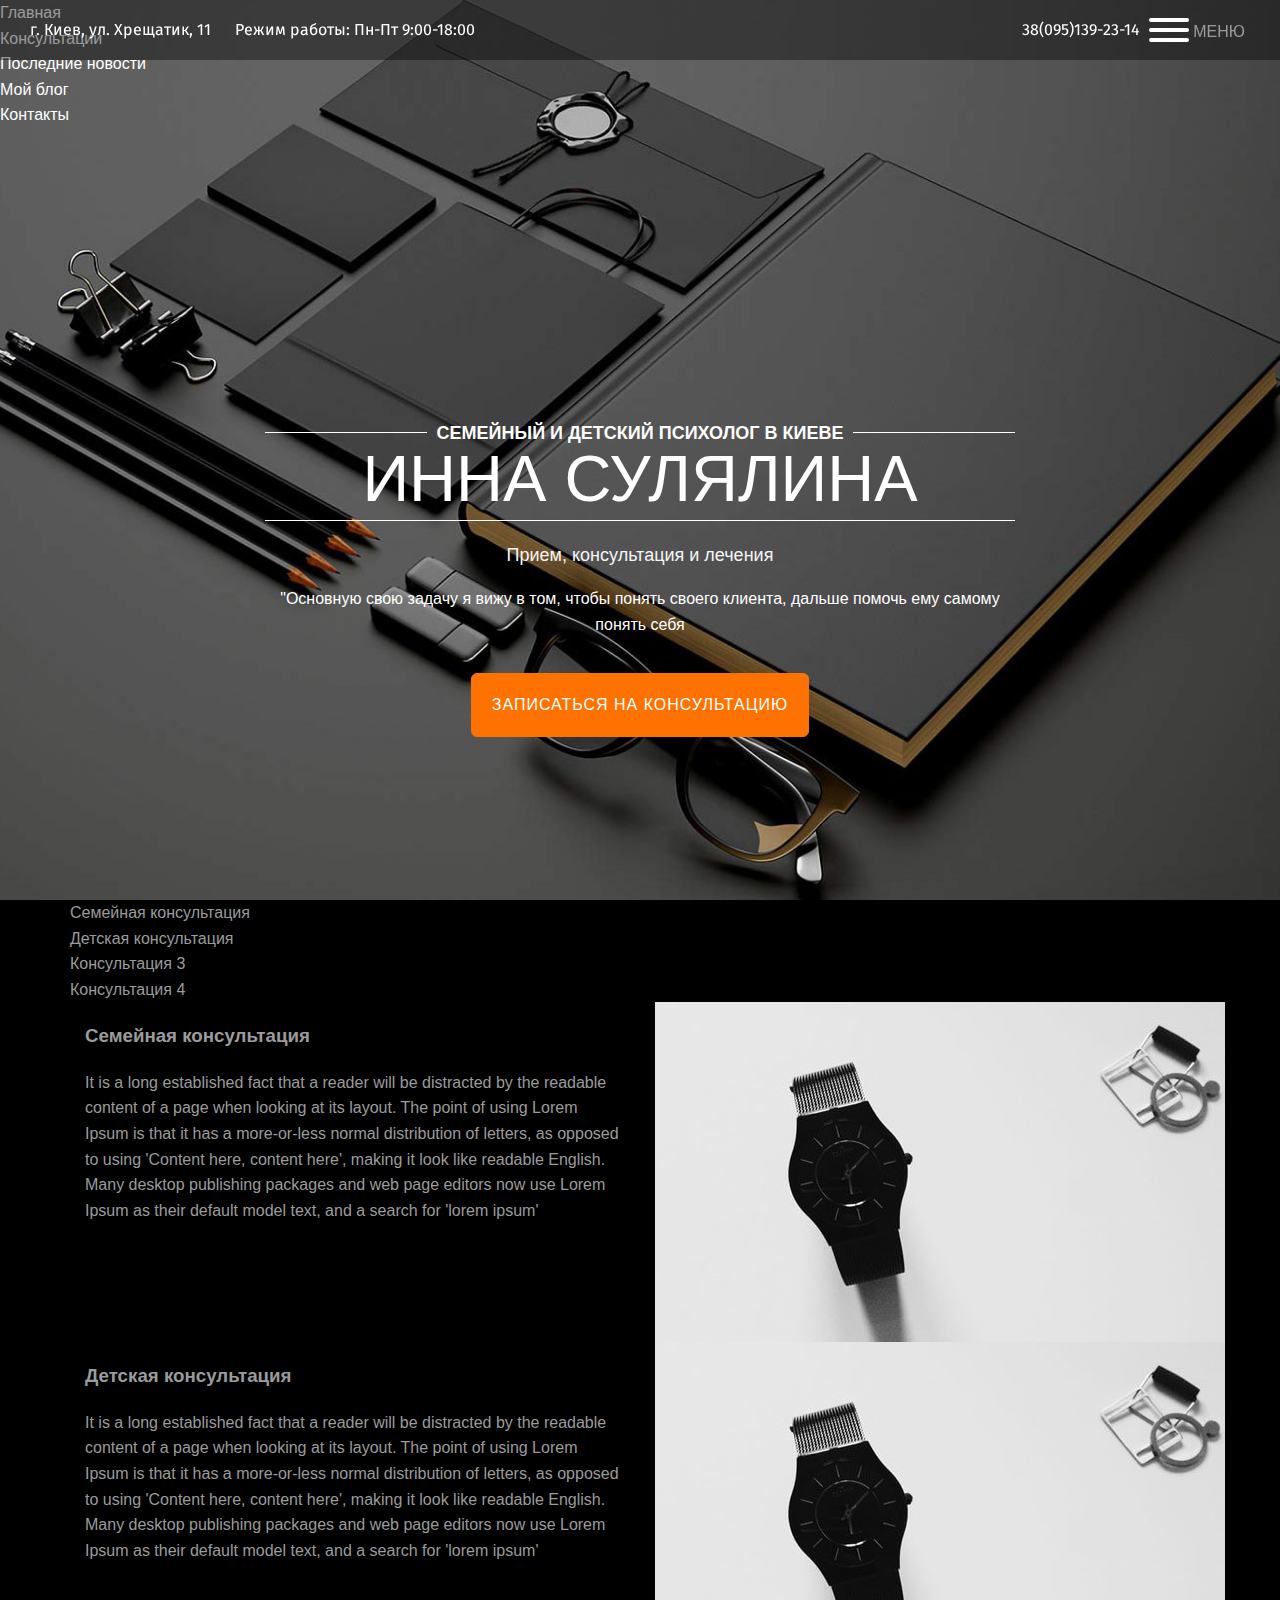
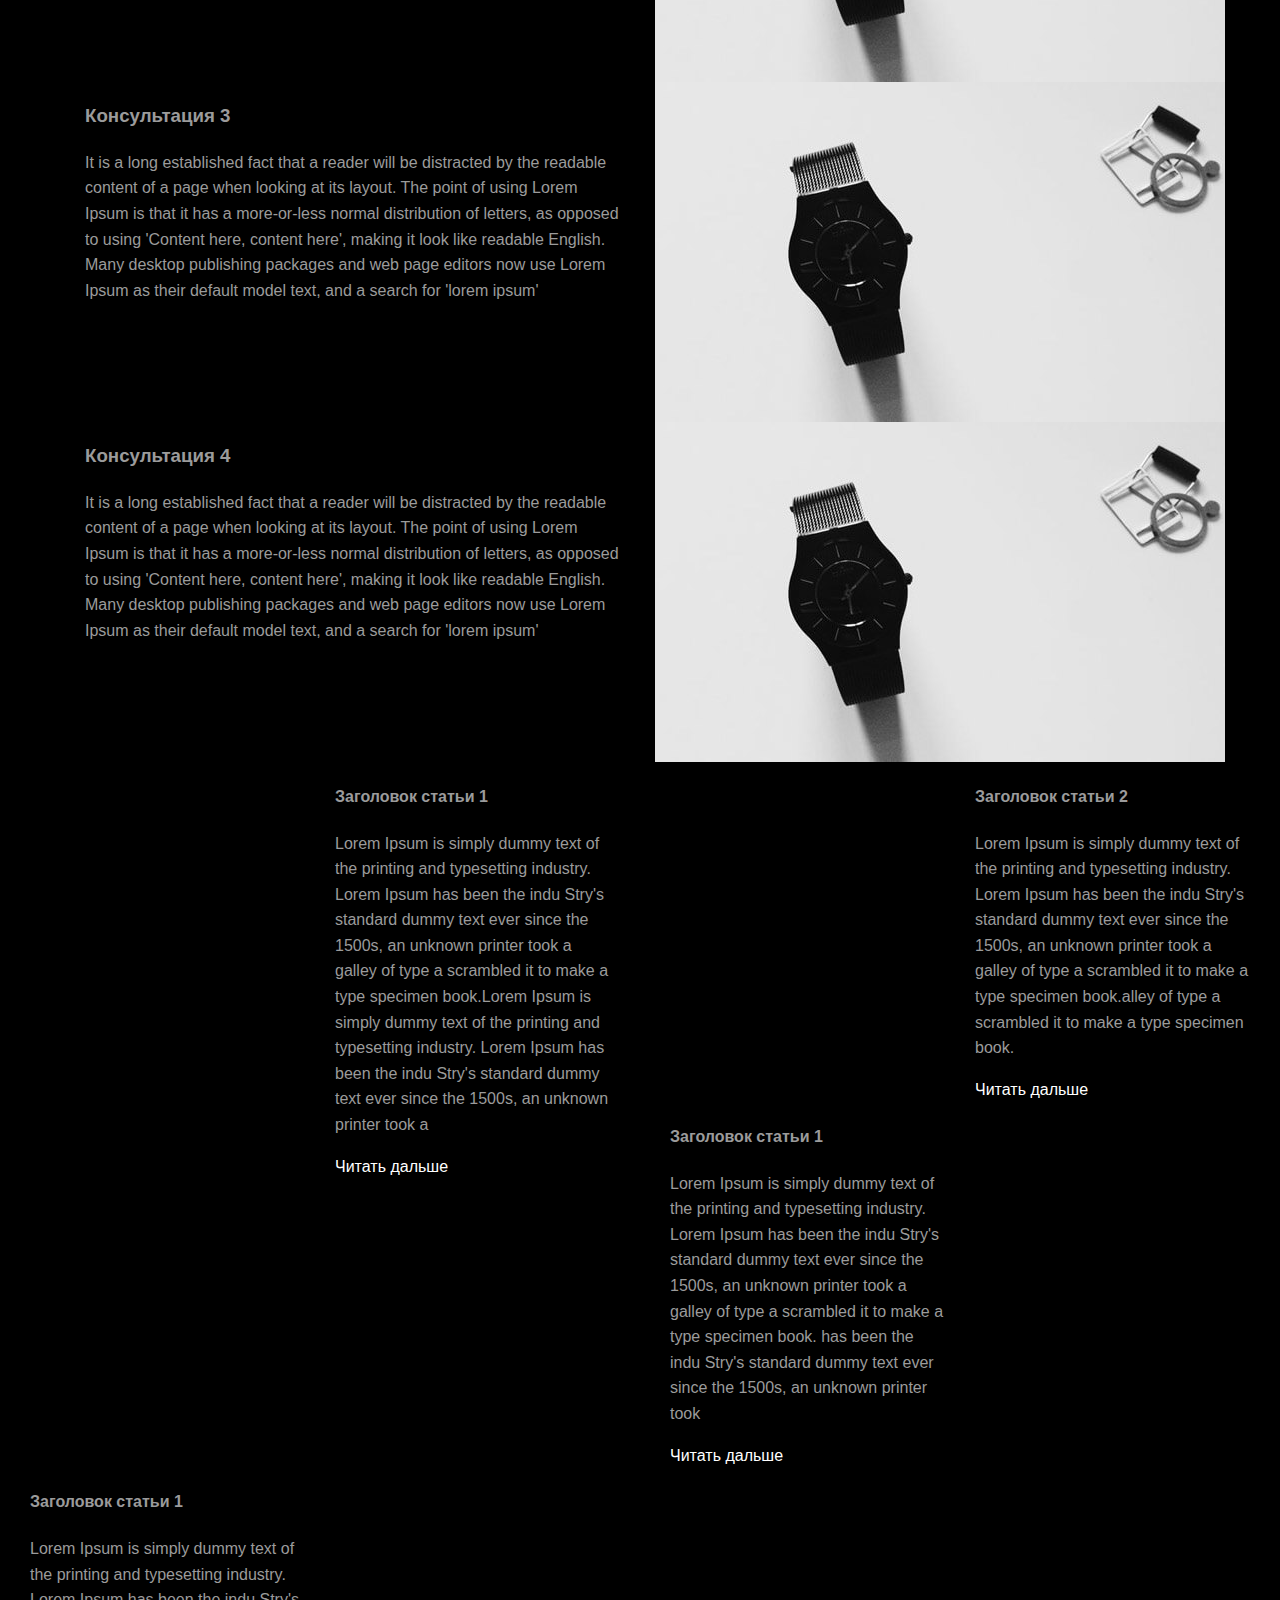
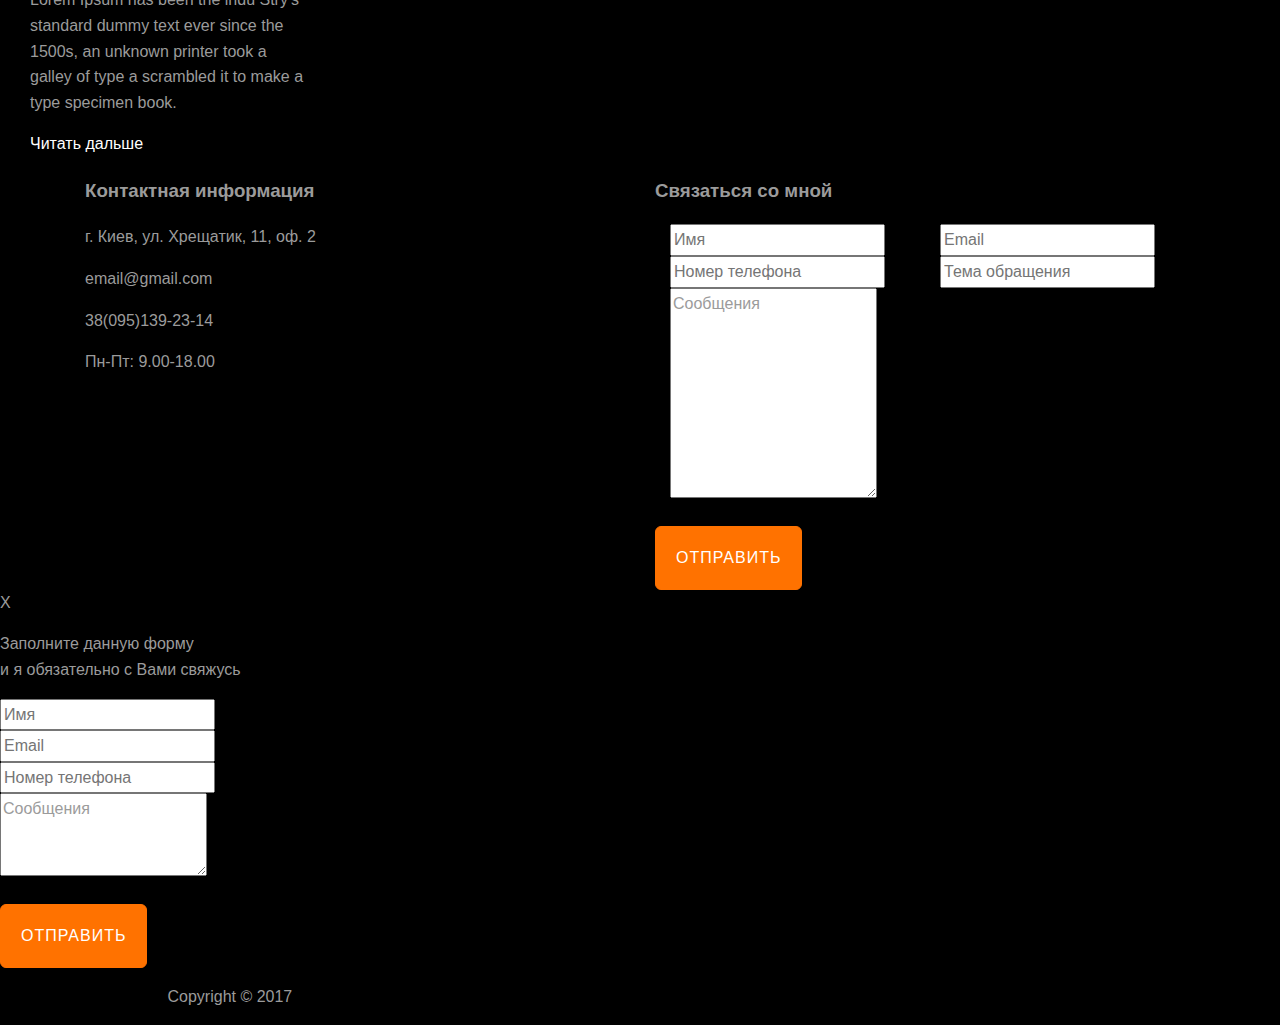
==== commit 37e6a01f: "Add files via upload" ====
--- a/2/index.html
+++ b/2/index.html
@@ -102,10 +102,7 @@
 												Прием, консультация и лечения
 												<i class="fa fa-tags skale" aria-hidden="true"></i>
 											</div>
-											<p>"Lorem ipsum dolor sit amet, consectetur adipiscing elit,
-												sed do eiusmod tempor incididunt ut labore et dolore magna aliqua.
-												Ut enim ad minim veniam, quis nostrud exercitation
-												ullamco laboris nisi ut aliquip ex ea commodo consequat.</p>
+											<p>"Основную свою задачу я вижу в том, чтобы понять своего клиента, дальше помочь ему самому понять себя </p>
 												<a href="#" id="go" class="button">Записаться на консультацию</a>
 											</div>
 										</div>
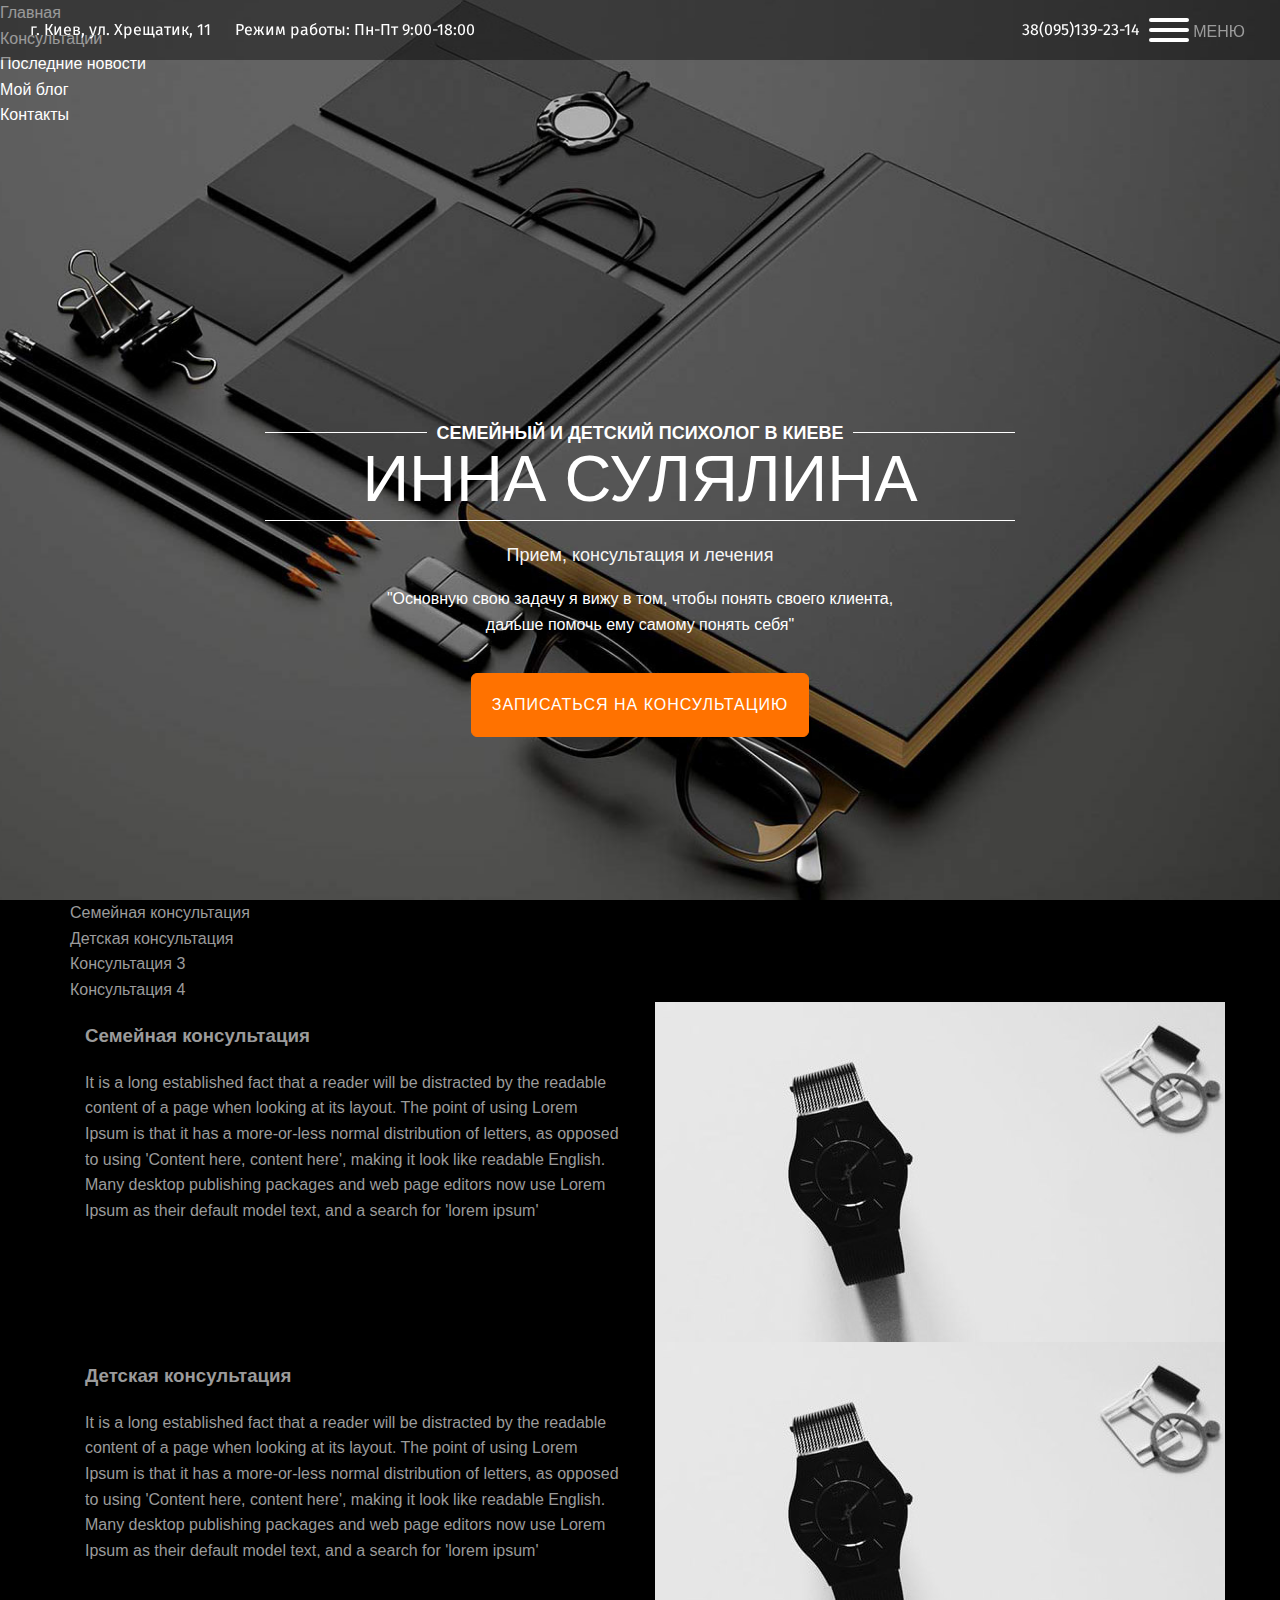
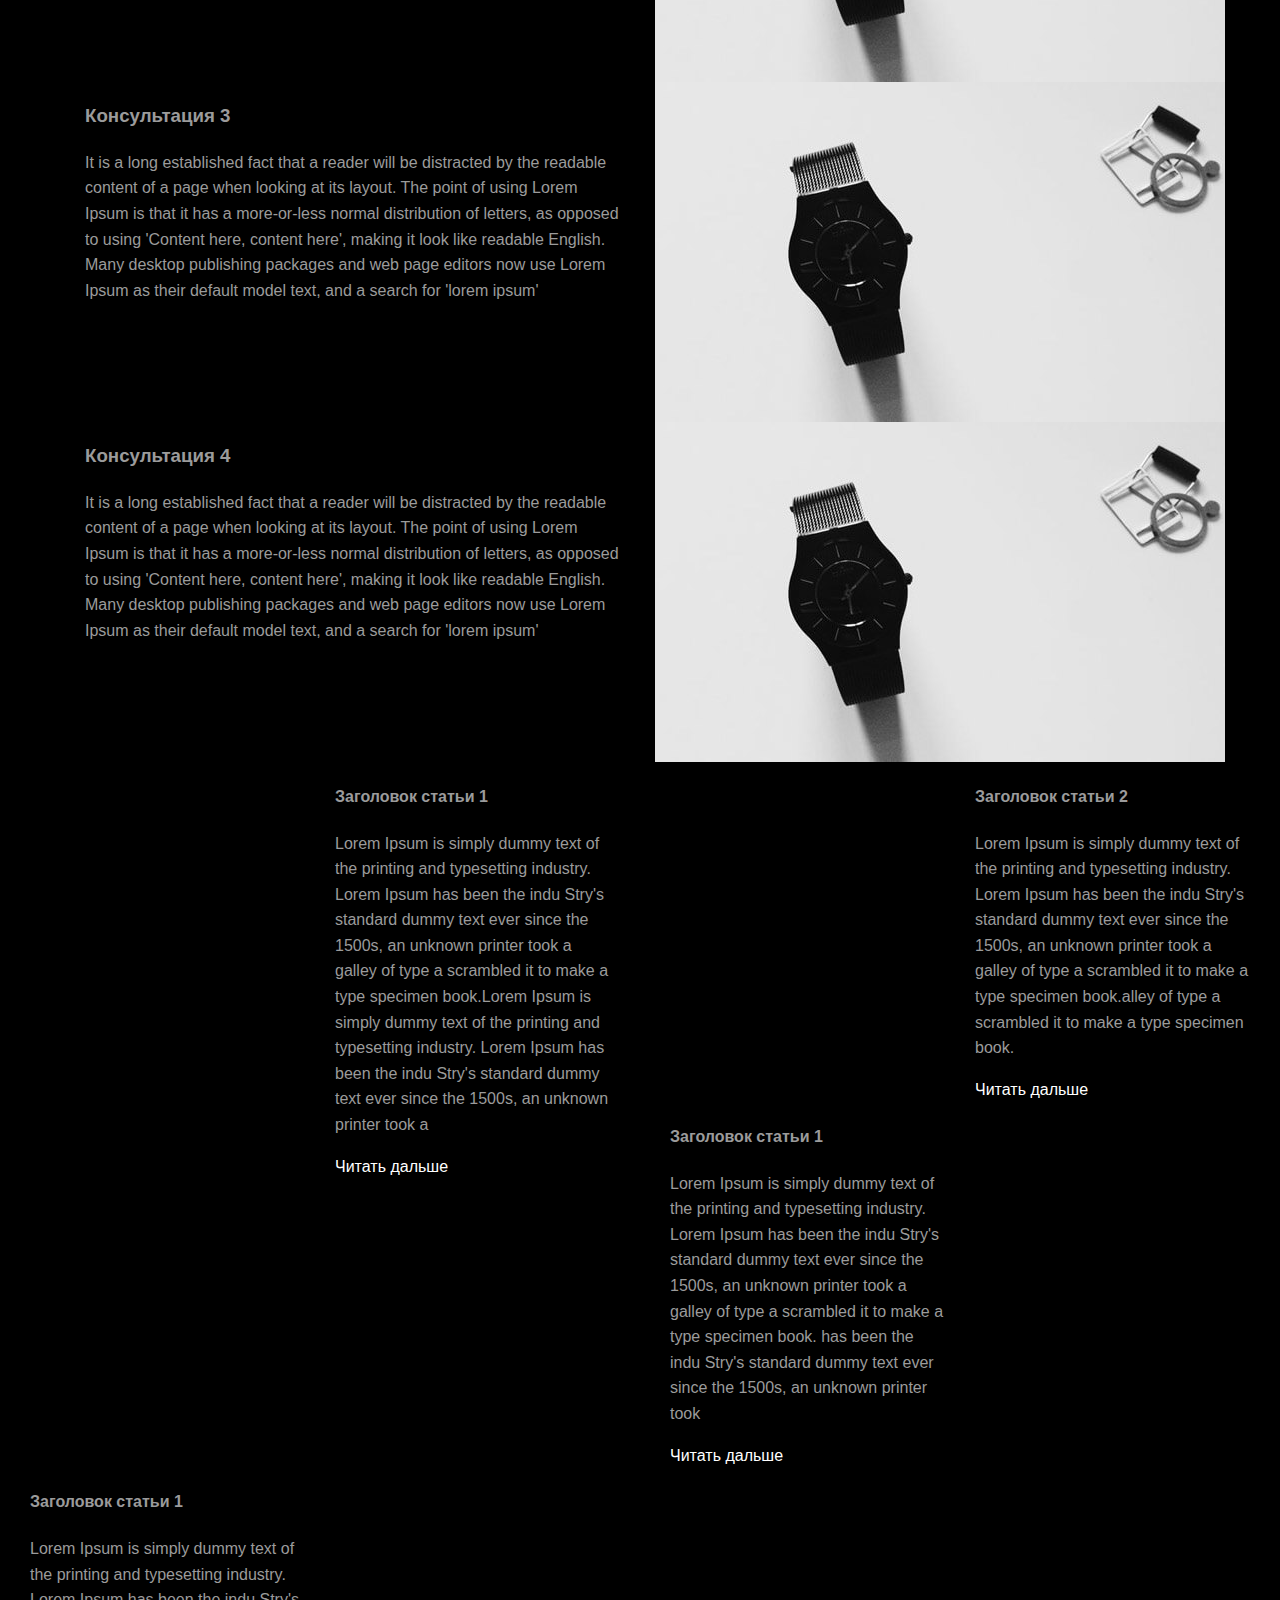
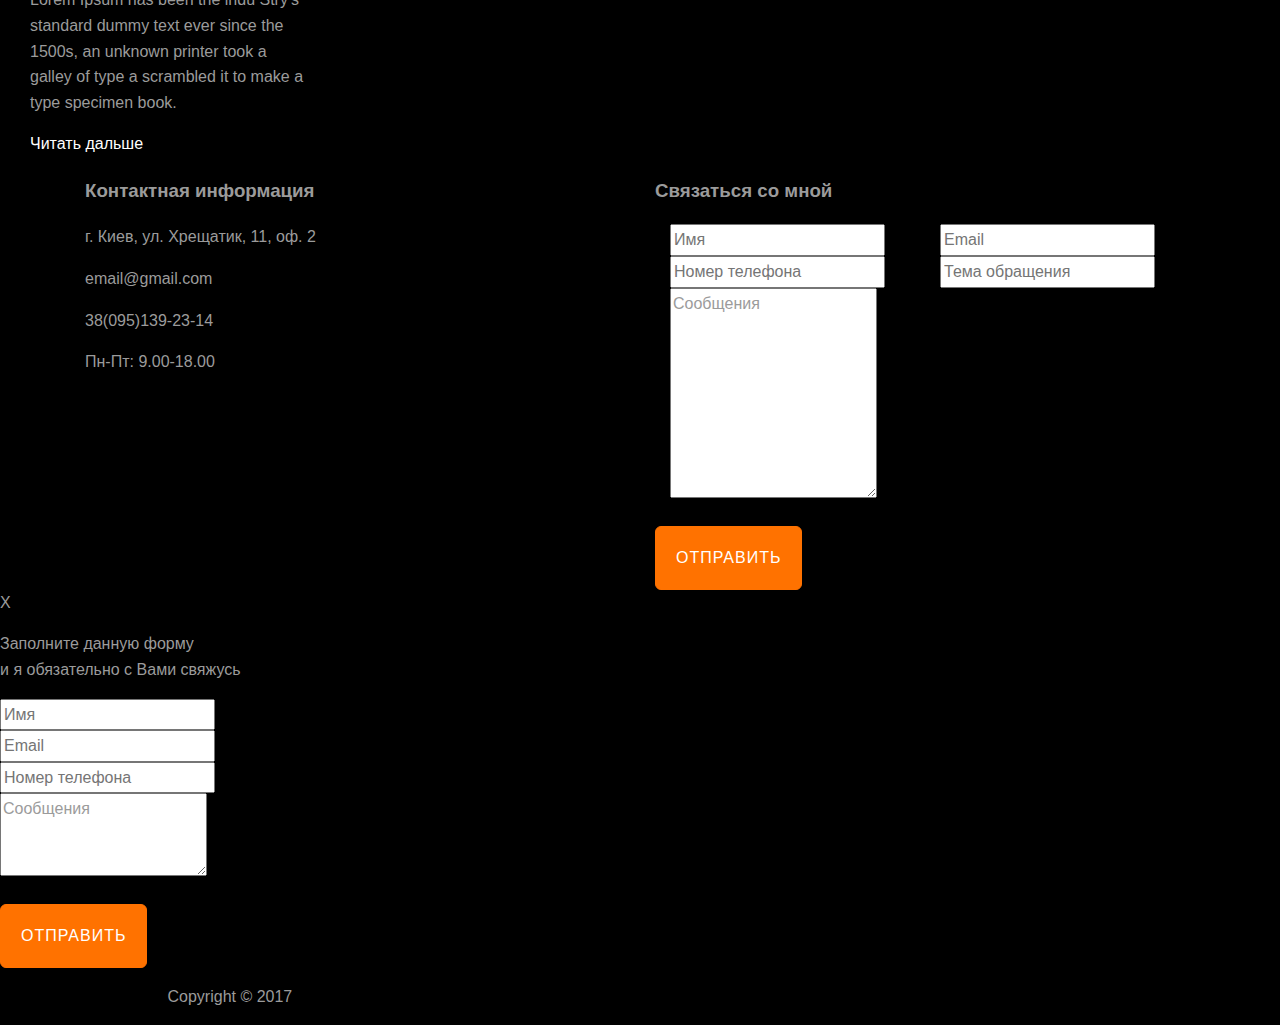
==== commit 7e084434: "Add files via upload" ====
--- a/2/index.html
+++ b/2/index.html
@@ -102,7 +102,7 @@
 												Прием, консультация и лечения
 												<i class="fa fa-tags skale" aria-hidden="true"></i>
 											</div>
-											<p>"Основную свою задачу я вижу в том, чтобы понять своего клиента, дальше помочь ему самому понять себя </p>
+											<p>"Основную свою задачу я вижу в том, чтобы понять своего клиента,<br> дальше помочь ему самому понять себя"</p>
 												<a href="#" id="go" class="button">Записаться на консультацию</a>
 											</div>
 										</div>
